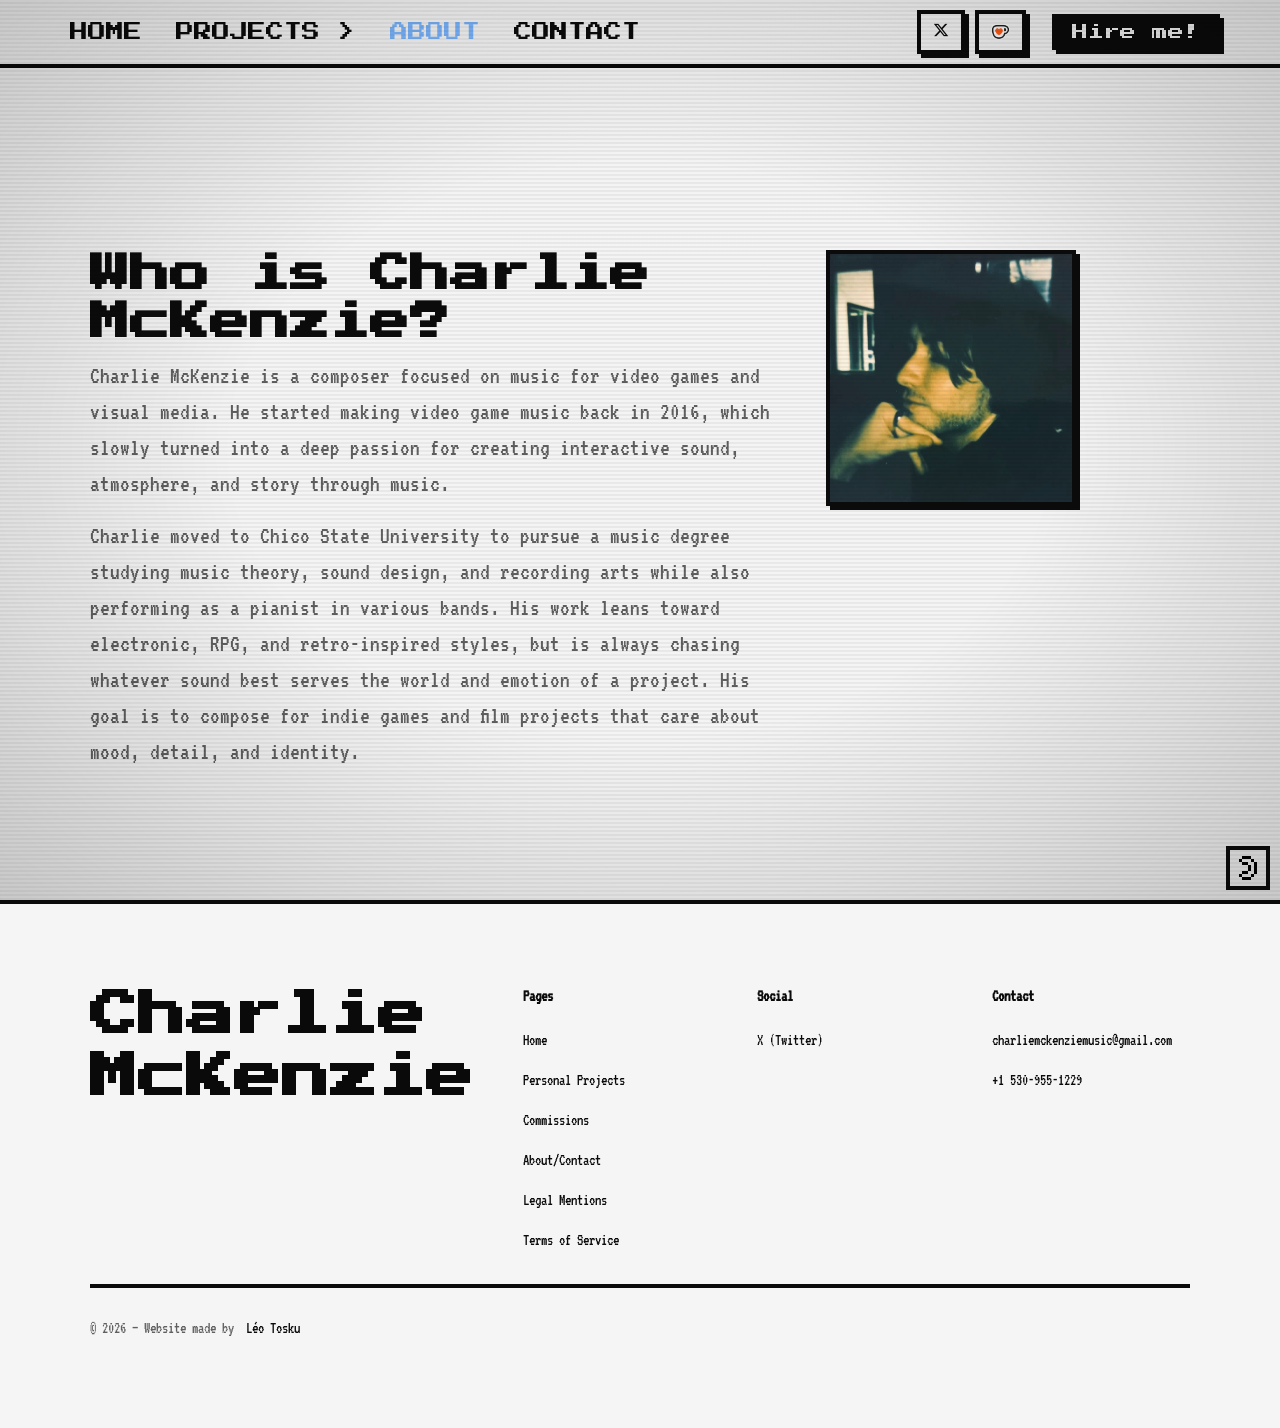
==== about.html @ 99b28ed9 "update" ====
<!doctype html>
<html lang="en">
<head>
  <meta charset="utf-8" />
  <meta name="viewport" content="width=device-width, initial-scale=1" />
  <title>About</title>
  <link rel="icon" type="image/png" href="favicon.png" />
  <link rel="preconnect" href="https://fonts.googleapis.com" />
  <link rel="preconnect" href="https://fonts.gstatic.com" crossorigin />
  <link href="https://fonts.googleapis.com/css2?family=Press+Start+2P&family=VT323&display=swap" rel="stylesheet" />
  <link rel="stylesheet" href="assets/css/styles.css" />
  <link rel="stylesheet" href="assets/css/mobile.css" />
  <link rel="preconnect" href="https://cdnjs.cloudflare.com" />
  <link rel="stylesheet" href="https://cdnjs.cloudflare.com/ajax/libs/font-awesome/6.5.1/css/all.min.css" />
</head>
<body>
  <header id="site-header"></header>
  <noscript>
    <a class="skip-link" href="#main">Skip to content</a>
    <div class="noscript-nav">
      <nav role="navigation" aria-label="Primary navigation">
        <a href="index.html">Home</a>
        <a href="projects.html?source=personal">Personal Projects</a>
        <a href="projects.html?source=commissions">Commissions</a>
        <a href="about.html">About</a>
        <a href="contact.html">Contact</a>
        <a href="legal.html">Legal</a>
      </nav>
    </div>
  </noscript>

  <main id="main">
    <section class="section section--full">
      <div class="container">
        <div class="about-layout">
          <div class="about-layout__text">
            <div class="about-layout__title">
              <h1>Who is Charlie McKenzie?</h1>
            </div>
            <div class="about-layout__description">
              <p>
                Charlie McKenzie is a composer focused on music for video games and visual media. He started making video game music back in 2016, which slowly turned into a deep passion for creating interactive sound, atmosphere, and story through music.
              </p>
              <p>
                Charlie moved to Chico State University to pursue a music degree studying music theory, sound design, and recording arts while also performing as a pianist in various bands. His work leans toward electronic, RPG, and retro-inspired styles, but is always chasing whatever sound best serves the world and emotion of a project. His goal is to compose for indie games and film projects that care about mood, detail, and identity.
              </p>
            </div>
          </div>
          <div class="about-layout__aside">
            <img class="about-layout__img" src="assets/images/pfp.png" alt="Charlie McKenzie" />
          </div>
        </div>
      </div>
    </section>
  </main>

  <footer id="site-footer"></footer>
  <script src="assets/js/nav.js" defer></script>
  <script src="assets/js/theme.js" defer></script>
  <script src="assets/js/projects.js" defer></script>
  <script src="assets/js/crt.js" defer></script>
  <script src="assets/js/main.js" defer></script>
  <script src='https://storage.ko-fi.com/cdn/scripts/overlay-widget.js'></script> <script> kofiWidgetOverlay.draw('solargress', { 'type': 'floating-chat', 'floating-chat.donateButton.text': 'Support me', 'floating-chat.donateButton.background-color': '#323842', 'floating-chat.donateButton.text-color': '#fff' }); </script>
</body>
</html>
---- assets/css/styles.css ----
:root {
  --bg: #f5f5f5;
  --text: #0a0a0a;
  --muted: #606060;
  --line: var(--text);
  --surface: var(--bg);
  --focus: var(--text);
  --accent-gradient: linear-gradient(90deg, #7ab6ff 0%, #b894ff 45%, #ff8ccf 100%);
  --container: 1100px;
  --gap: 16px;
  --nav-h: 64px;
  --font-pixel: 'Press Start 2P', monospace;
  --font-body: 'VT323', monospace;
  --border-thick: 4px solid var(--text);
  --shadow-flat: 4px 4px 0 var(--text);
  --active-bg: #00000020;
  --cta-bg: var(--text);
  --cta-text: var(--white);
  --cta-accent: var(--accent-gradient);
  --cta-btn-text: transparent;
  --cta-btn-bg: var(--white);
  --cta-btn-border-image: var(--accent-gradient);
  --white: #ffffff;
  --black: #000000;
}

:root[data-theme="dark"] {
  --bg: #0d0f10;
  --text: #f6f9fb;
  --muted: #7e8486;
  --line: #98a1a6;
  --surface: #0b0c0d;
  --focus: #9bd9ff;
  --accent-gradient: linear-gradient(90deg, #2a5fd6 0%, #9c79f6 45%, #ff6ba8 100%);
  --cta-bg: var(--white);
  --cta-text: var(--black);
  --cta-btn-bg: var(--black);
  --text-rgb: 246, 249, 251;
  --cta-btn-text: var(--white);
  --active-bg: rgba(var(--text-rgb), 0.125);
}

.hidden {
  display: none;
}

/* Utility classes */
.mt-32 { margin-top: 32px; }
.d-flex { display: flex; }
.flex-wrap { flex-wrap: wrap; }
.gap-32 { gap: 32px; }
.gap-18 { gap: 18px; }
.justify-start { justify-content: flex-start; }
.text-muted { color: var(--muted); }

* {
  box-sizing: border-box;
}

html, body {
  height: 100%;
}
html {
  scroll-behavior: smooth;
}

body {
  margin: 0;
  font-family: var(--font-body);
  font-size: 18px;
  line-height: 1.5;
  color: var(--text);
  background: var(--bg);
  position: relative;
  padding-top: 0; 
  overflow-wrap: break-word;
}

.nav__links a:hover {
  text-decoration: none;
}

input, textarea, select, [contenteditable] {
  cursor: text;
}

a {
  color: inherit;
  text-decoration: none;
  font-size: 16px;
}

a:hover {
  text-decoration: underline;
}

/* Skip link for keyboard users */
.skip-link {
  position: absolute;
  left: -9999px;
  top: -9999px;
  background: var(--bg);
  color: var(--text);
  padding: 8px 12px;
  border: 1px solid var(--line);
  z-index: 20000;
}

.skip-link:focus {
  left: 12px;
  top: 12px;
  outline: none;
}


img {
  max-width: 100%;
  display: block;
}

h1 {
  margin-bottom: 32px;
}

button {
  font: inherit;
  color: inherit;
  background: transparent;
  border: 1px solid var(--line);
  padding: 8px 10px;
}

button:hover {
  background: var(--surface);
}

button:focus-visible, a:focus-visible {
  outline: 2px solid var(--focus);
  outline-offset: 2px;
}

.container {
  width: min(var(--container), calc(100% - 32px));
  margin: 0 auto;
}

.muted {
  color: var(--muted);
}

h1, h2, h3 {
  margin: 0 0 8px 0;
  font-family: var(--font-pixel);
  font-weight: 400;
  letter-spacing: 0;
  line-height: 1.4;
}

h1 {
  font-family: var(--font-pixel);
  font-size: 40px;
  font-weight: 700;
  margin: 0 0 18px 0;
  line-height: 1.2;
  color: var(--text);
}

h2 {
  font-family: var(--font-pixel);
  font-size: 32px;
  font-weight: 600;
  margin: 0 0 14px 0;
  line-height: 1.25;
  color: var(--text);
}

h3 {
  font-family: var(--font-pixel);
  font-size: 24px;
  font-weight: 500;
  margin: 0 0 10px 0;
  line-height: 1.3;
  color: var(--text);
}

p {
  margin: 0 0 18px 0;
  font-size: 24px;
  color: var(--text);
}


.theme-toggle[aria-pressed="true"] {
  background: var(--bg);
}


.theme-toggle #theme-toggle-label {
  font-weight: 600;
  letter-spacing: 0.02em;
  display: inline;
  color: var(--text);
  opacity: 1;
  position: static;
}

/* Section styles */
.section {
  min-height: 100vh;
  border-bottom: var(--border-thick);
  display: flex;
  flex-direction: column;
  align-items: center;
  justify-content: center;
}

.section[aria-labelledby="commissions"],
.section[aria-labelledby="personal"] {
  height: auto;
  min-height: calc(100vh - var(--nav-h));
  display: flex;
  flex-direction: column;
  align-items: center;
  justify-content: center;
}

.section:not(.hero) {
  padding-top: calc(56px + var(--nav-h));
} 

.section:last-of-type {
  border-bottom: none;
}

.section--full {
  min-height: calc(100vh - var(--nav-h));
  padding-top: var(--nav-h);
  display: flex;
  align-items: center;
  justify-content: center;
}

main {
  display: flex;
  flex-direction: column;
  justify-content: center;
  min-height: 100vh;
}

.section > .container {
  display: flex;
  flex-direction: column;
  min-height: 100%;
  justify-content: center;
}

.section__more {
  margin-top: auto;
  display: flex;
  justify-content: center;
  padding: 24px 0 32px;
}

.notable__trailer .section__more {
  padding: 8px 0 0;
  margin-top: 12px;
}

.section__head {
  margin-bottom: 18px;
  text-align: center;
  display: flex;
  align-items: center;
  justify-content: center;
}

.section__head--row {
  display: flex;
  align-items: center;
  justify-content: center;
  gap: var(--gap);
}

.notable {
  display: flex;
  flex-direction: column;
  align-items: center;
  justify-content: center;
  gap: 24px;
  padding: 24px 0;
}

.notable__copy {
  text-align: center;
  max-width: 700px;
  border: var(--border-thick);
  box-shadow: var(--shadow-flat);
  padding: 24px;
  background: transparent;
}

.notable__trailer {
  width: 100%;
  max-width: 900px;
  display: flex;
  flex-direction: column;
  align-items: center;
  justify-content: center;
  gap: 12px;
}

.trailer {
  border: var(--border-thick);
  box-shadow: var(--shadow-flat);
  background: var(--surface);
  overflow: hidden;
  width: 100%;
  max-width: 760px;
  margin: 0 auto;
}

.trailer__frame {
  display: block;
  width: 100%;
  aspect-ratio: 16 / 9;
  border: 0;
  margin: 0 auto;
}

.strengths {
  display: grid;
  grid-template-columns: repeat(3, 1fr);
  gap: var(--gap);
}

.strength {
  border: 4px solid #777;
  padding: 24px;
  background: transparent;
  aspect-ratio: 1 / 1;
  display: flex;
  flex-direction: column;
  align-items: center;
  justify-content: center;
  text-align: center;
}

.strength__icon {
  font-size: 64px;
  margin-bottom: 24px;
  width: 64px;
  height: 64px;
  display: inline-block;
  object-fit: contain;
}

.strength__label {
  margin: 0 0 12px 0;
  font-size: 16px;
  font-weight: 600;
}

.about-layout__text {
  max-width: 680px;
}

.about-layout__text h1 {
  font-size: clamp(24px, 6vw, 40px);
  margin-bottom: 12px;
}

.about-layout__text p {
  margin-bottom: 16px;
  color: var(--muted);
}

.about-layout__aside {
  display: flex;
  align-items: center;
  justify-content: center;
}

.about-layout__img {
  width: 100%;
  border: var(--border-thick);
  box-shadow: var(--shadow-flat);
  display: block;
}

.project__inner {
  display: grid;
  grid-template-columns: 1fr 1fr;
  gap: 32px;
  align-items: start;
}

.project__left {
  display: flex;
  align-items: center;
  justify-content: center;
}

.project__cover {
  width: 100%;
  height: auto;
  border: var(--border-thick);
  box-shadow: var(--shadow-flat);
  display: block;
  max-width: 100%;
}

.project__right {
  display: flex;
  flex-direction: column;
  gap: 16px;
}

.project__top {
  display: flex;
  align-items: center;
  gap: 16px;
}

.project__desc {
  color: var(--muted);
  line-height: 1.6;
}

.tracks {
  width: 100%;
  border-collapse: collapse;
}

.tracks th, .tracks td {
  text-align: left;
  padding: 8px 12px;
  border-top: 1px solid rgba(0,0,0,0.06);
}

.section__head h1 {
  font-size: clamp(24px, 5vw, 32px);
  margin-bottom: 6px;
}

.section__head h2 {
  font-size: clamp(16px, 3.5vw, 24px);
  margin-bottom: 6px;
}

#projects-grid .card {
  aspect-ratio: 1 / 1;
}

#projects-grid .card__overlay {
  align-items: flex-end;
  justify-content: flex-start;
  padding: 10px;
}

#projects-grid .card__meta {
  opacity: 0;
  transform: translateY(8px);
  transition: opacity 200ms ease, transform 240ms ease;
  text-align: left;
  width: 100%;
}

#projects-grid .card:hover .card__meta {
  opacity: 1;
  transform: translateY(0);
  color: #ffffff;
}

.card__title {
  font-size: 16px;
  background: transparent;
  display: block;
  text-align: left;
  align-self: flex-end;
  color: #ffffff;
  font-weight: 400;
}

.card__title .letter {
  color: inherit;
  font-weight: inherit;
}

/* About page layout */
.about-layout {
  display: flex;
  flex-direction: column;
  gap: 24px;
}

.about-layout__img {
  width: 200px;
  height: 200px;
  object-fit: cover;
  border-radius: 0;
  margin: 0 auto;
}

.about-layout__description p {
  margin: 0 0 16px 0;
}

.about-layout__description p:last-child {
  margin-bottom: 0;
}

.hero {
  height: 100vh;
  display: flex;
  align-items: center;
  position: relative;
  overflow: hidden;
  transition: transform 0.6s cubic-bezier(0.4, 0, 0.2, 1), opacity 0.6s cubic-bezier(0.4, 0, 0.2, 1);
  will-change: transform, opacity;
  border-bottom: var(--border-thick);
  background: var(--bg);
}

.hero__bgimg {
  position: absolute;
  left: 50%;
  top: 50%;
  transform: translate(-50%, -50%);
  width: 40vw;
  max-width: 540px;
  min-width: 180px;
  opacity: 1;
  z-index: 1;
  pointer-events: none;
  user-select: none;
}

.hero__squares {
  position: absolute;
  left: 0;
  top: 0;
  width: 100%;
  height: 100%;
  pointer-events: none;
  z-index: 1;
}

.hero__square { position: absolute; will-change: transform; }

.hero__square img {
  width: 100%;
  height: 100%;
  pointer-events: none;
  animation: hero-float 6s cubic-bezier(0.22,1,0.36,1) infinite alternate;
}

@keyframes hero-float {
  0% { transform: translateY(0); }
  100% { transform: translateY(-28px); }
}

.hero__image {
  position: absolute;
  right: 200px;
  top: 50%;
  transform: translateY(-50%);
  height: 70%;
  max-height: 700px;
  width: auto;
  pointer-events: none;
  display: block;
  z-index: 0;
  margin-right: 32px;
}

.hero > .container { position: relative; z-index: 2; text-align: center; }

.hero__name {
  font-size: clamp(32px, 6vw, 72px);
  margin-bottom: 8px;
  letter-spacing: -2px;
}

.hero__title {
  font-size: clamp(24px, 3vw, 32px);
  color: var(--muted);
  margin: 0;
}

.hero__title .section-letter {
  display: inline-block;
  color: inherit;
  animation: nav-float 2.4s ease-in-out infinite, nav-color-cycle 2s linear infinite;
  animation-delay: calc(var(--i, 0) * 80ms), calc(var(--i, 0) * 120ms);
  animation-fill-mode: both;
  will-change: transform, color;
}

.hero__title .section-letter:nth-child(3n+1) { color: #7ab6ff; }
.hero__title .section-letter:nth-child(3n+2) { color: #b894ff; }
.hero__title .section-letter:nth-child(3n) { color: #ff8ccf; }

.project-detail-split {
  display: grid;
  grid-template-columns: minmax(220px, 320px) 1fr;
  gap: 10px;
  align-items: flex-start;
}

.project-detail-left {
  display: flex;
  flex-direction: column;
  align-items: flex-start;
  height: 100%;
  padding: 15px;
}

.project-detail-image {
  width: 100%;
  max-width: 320px;
  border-radius: 0;
  box-shadow: 0 2px 12px rgba(0,0,0,0.08);
  background: var(--pixel-bg);
}

.project-detail-right {
  width: 100%;
  display: flex;
  flex-direction: column;
  gap: 0;
  border-left: var(--border-thick);
  padding: 15px;
  height: 100%;
}

.project-hero__inner, .project-hero__inner.no-banner {
  position: relative;
  z-index: 2;
  display: flex;
  flex-direction: column;
  align-items: center;
  justify-content: center;
  text-align: center;
  background: none;
  padding: 48px 0 0 0;
}

.project-hero__title-col {
  display: flex;
  align-items: center;
  flex-direction: column;
}

.project-hero__title {
  font-family: var(--font-pixel);
  font-size: 32px;
  margin: 0;
  line-height: 1.05;
  overflow-wrap: break-word;
  hyphens: none;
}

.accentuation-title .section-letter {
  display: inline-block;
  animation: nav-float 2.4s ease-in-out infinite, nav-color-cycle 2s linear infinite;
  animation-delay: calc(var(--i, 0) * 40ms), calc(var(--i, 0) * 60ms);
  animation-fill-mode: both;
  will-change: transform, color;
}

.accentuation-title .section-letter:nth-child(3n+1) {
  color: #7ab6ff;
}

.accentuation-title .section-letter:nth-child(3n+2) {
  color: #b894ff;
}

.accentuation-title .section-letter:nth-child(3n) {
  color: #ff8ccf;
}

.accentuation-title .section-word {
  white-space: nowrap;
}

.project-hero__right-col {
  color: var(--text);
}

.project-hero__desc {
  color: var(--text);
  font-family: var(--font-body);
  max-width: 100%;
  overflow-wrap: break-word;
}

.project-hero__video {
  margin-top: 18px;
}

.project-hero__video .project__video .video__wrap {
  border-radius: 6px;
  overflow: hidden;
}

.project-media {
  display: grid;
  grid-template-columns: 1fr 1fr;
  gap: 24px;
  align-items: start;
  margin-top: 24px;
}

.project-desc {
  text-align: center;
  margin-top: 24px;
}

.project-content {
  display: block;
  padding: 48px 0;
}

.content-full {
  display: flex;
  flex-direction: column;
  gap: 24px;
}

.tracklist-card {
  width: 100%;
}

.tracklist-card--full {
  width: 100%;
}

.project__player {
  position: static;
  top: auto;
  padding-top: 12px;
  background: transparent;
}

.project__player--full {
  width: 100%;
}

.player__controls {
  display: flex;
  justify-content: center;
  align-items: center;
  gap: 12px;
  margin-bottom: 8px;
}
.player__track {
  text-align: center;
  margin: 6px 0 8px 0;
  font-weight: 400;
}
.player__timeline {
  height: 20px;
  background: var(--active-bg);
  border: var(--border-thick);
  position: relative;
  overflow: hidden;
  border-radius: 0;
}
.player__elapsed {
  height: 100%;
  background-image: var(--accent-gradient);
  width: 0%;
  transition: width 100ms linear;
}

/* Player times below timeline */
.player__track {
  text-align: left;
  margin: 6px 0 8px 0;
  font-weight: 400;
  padding-left: 12px;
}

/* Player times below timeline */
.player__times {
  display: flex;
  align-items: center;
  justify-content: flex-start;
  gap: 6px;
  margin-top: 8px;
  padding-left: 12px;
}
.player__time {
  font-size: 14px;
  color: var(--muted);
  font-family: var(--font-body);
}
.player__time-sep { color: var(--muted); }

.grid {
  display: grid;
  grid-template-columns: repeat(2, minmax(120px, 1fr));
  gap: 12px;
  align-items: start;
}

/* Ensure cards fill their grid cells and remain square */
#personal-grid, #commissions-grid, #projects-grid {
  gap: 6px;
}

#personal-grid .card, #commissions-grid .card, #projects-grid .card {
  border: none;
  box-shadow: none;
}

.card {
  display: block;
  position: relative;
  width: 100%;
  max-width: 100%;
  aspect-ratio: 1 / 1;
  border: 2px solid rgba(255,255,255,0.85);
  background: var(--surface);
  overflow: hidden;
}
.card .card__img {
  display: block;
  width: 100%;
  height: 100%;
  object-fit: cover;
}

/* Keyboard accessibility for cards */
.card:focus {
  outline: 2px solid var(--focus);
  outline-offset: 2px;
}
.card:focus .card__meta,
.card:focus-within .card__meta {
  opacity: 1;
  transform: translateY(0);
}
.card:focus .card__title .letter {
  opacity: 1;
  transform: translateY(0);
}

.card.placeholder {
  background: var(--active-bg);
  cursor: default;
}

.card__img {
  width: 100%;
  height: 100%;
  object-fit: cover;
}

.card__overlay {
  position: absolute;
  inset: 0;
  background: transparent;
  display: flex;
  align-items: flex-end;
  justify-content: flex-start;
  padding: 10px;
  transition: background 300ms ease;
}

.card__meta {
  width: 100%;
  opacity: 0;
  transition: opacity 200ms ease;
}

.card__title {
  margin: 0;
  font-size: 16px;
  font-weight: 600;
  line-height: 1.2;
  overflow: hidden;
  color: #ffffff;
}

.card__title .letter {
  display: inline-block;
  opacity: 0;
  transform: translateY(20px);
  transition: opacity 280ms ease, transform 380ms cubic-bezier(0.68,-0.55,0.265,1.55);
  transition-delay: calc(var(--i, 0) * 15ms);
  white-space: nowrap;
}

.card__title .word {
  white-space: nowrap;
}

.card__creator {
  margin: 4px 0 0 0;
  font-size: 16px;
  color: #ffffff;
  opacity: 0.9;
  display: none;
}

.card:hover .card__img {
  filter: brightness(0.5);
  transition: filter 200ms ease;
}

.card:hover .card__meta {
  opacity: 1;
  color: #ffffff;
}

.card:hover .card__title .letter {
  opacity: 1;
  transform: translateY(0);
}

.project__video .video__wrap {
  position: relative;
  padding-top: 56.25%;
  background: #000;
  overflow: hidden;
  border: var(--border-thick);
  box-shadow: var(--shadow-flat);
}

.project__video iframe {
  position: absolute;
  inset: 0;
  width: 100%;
  height: 100%;
  border: none;
}

.tracklist-card {
  border: var(--border-thick);
  padding: 12px;
  box-shadow: var(--shadow-flat);
  background: var(--surface);
}

.tracklist-card__title {
  font-family: var(--font-pixel);
  font-size: 16px;
  margin: 0 0 8px 0;
}

.tracklist {
  list-style: none;
  padding: 0;
  margin: 0;
  display: flex;
  flex-direction: column;
  gap: 0;
}

.track {
  display: flex;
  gap: 10px;
  align-items: center;
  padding: 8px;
  box-shadow: none;
  position: relative;
}

/* Ensure the track title fills available space and the duration sticks to the right */
.track-title {
  flex: 1 1 auto;
  min-width: 0; /* allow truncation */
}

.track-duration {
  margin-left: auto;
  white-space: nowrap;
  font-size: 14px;
  color: var(--muted);
}

.track.active {
  background: var(--active-bg);
  transition: background 160ms ease;
}

.iconbtn {
  display: inline-flex;
  align-items: center;
  justify-content: center;
  border: var(--border-thick);
  box-shadow: var(--shadow-flat);
  background: var(--surface);
  min-width: 44px;
  min-height: 44px;
  padding: 8px 12px;
}

#theme-toggle {
  width: 44px;
  height: 44px;
}

.iconbtn > img,
.iconbtn > svg,
.iconbtn > i {
  display: inline-block;
  height: 1.2em;
  width: auto;
  max-width: none;
  object-fit: contain;
  line-height: 1;
}
.iconbtn > img {
  display: inline-block;
}

.iconbtn:hover {
  background: var(--surface);
  text-decoration: none;
  transform: translate(2px, 2px);
  box-shadow: 2px 2px 0 var(--text);
} 

.theme-toggle {
  position: fixed;
  right: 10px;
  bottom: 10px;
  z-index: 12050;
  padding: 6px;
  font-size: 10px;
  font-family: var(--font-pixel);
  display: inline-flex;
  align-items: center;
  justify-content: center;
  gap: 2px;
  cursor: pointer;
  border: var(--border-thick);
  box-shadow: none;
  background: var(--bg);
  color: var(--text);
  transition: background 120ms ease, transform 160ms cubic-bezier(0.2, 0.9, 0.2, 1);
  transform-origin: center;
}

.theme-toggle:hover,
.theme-toggle:focus {
  transform: translateY(-5px) scale(1.15);
}

.theme-toggle i {
  font-size: 32px;
  line-height: 1;
  display: inline-block;
}

.theme-toggle img,
.theme-toggle svg {
  height: 24px;
  display: block;
  object-fit: contain;
  max-width: 100%;
}

.theme-toggle:focus-visible {
  outline: 2px solid var(--focus);
  outline-offset: 2px;
}

:root[data-theme="dark"] .theme-toggle {
  background: var(--surface);
}

.btn {
  display: inline-flex;
  align-items: center;
  justify-content: center;
  height: 52px;
  padding: 0 28px;
  font-family: var(--font-pixel);
  font-size: 16px;
  border: var(--border-thick);
  box-shadow: var(--shadow-flat);
  background: transparent;
}

.btn:hover {
  background: var(--surface);
  text-decoration: none;
  transform: translate(2px, 2px);
  box-shadow: 2px 2px 0 var(--text);
} 

.btn--primary {
  background: var(--text);
  border-color: var(--text);
  color: var(--bg);
  font-weight: 400;
}

.btn--primary:hover {
  background-color: var(--text);
  transform: translate(2px, 2px);
  box-shadow: 2px 2px 0 var(--text);
} 

.cta-banner {
  background: var(--cta-bg);
  padding: 72px 0;
  text-align: center;
}

.cta-banner .container {
  text-align: center;
  margin-top: 2rem;
}

.cta-banner h2 {
  color: var(--cta-text);
  margin-bottom: 16px;
  font-size: 16px;
  font-weight: 400;
}

.cta-banner .btn--cta {
  background: var(--cta-bg);
  color: transparent;
  background-clip: text;
  -webkit-background-clip: text;
  -webkit-text-fill-color: transparent;
  background-image: var(--cta-accent);
  border: 2px solid;
  border-image: var(--cta-btn-border-image) 1;
  box-shadow: none;
  transition: transform 0.2s;
  margin-top: 1rem;
}

.cta-banner .btn--cta:hover {
  transform: scale(1.08);
}

html[data-theme="dark"] .cta-banner {
  background: var(--cta-bg);
}

html[data-theme="dark"] .cta-banner h2 {
  color: var(--cta-text);
} 

.contact-info-row {
  display: flex;
  gap: 32px;
  flex-wrap: wrap;
  margin: 32px 0 0 0;
}

.contact-info-row > div {
  min-width: 44px;
  min-height: 44px;
  transition: background 0.15s, box-shadow 0.15s, transform 0.15s;
  color: var(--text);
  line-height: 1.5;
  font-size: 24px;
}

.contact-info-row strong {
  color: var(--muted);
  font-size: 16px;
}

.contact-info-row a {
  color: var(--text);
  text-decoration: none;
  word-break: break-all;
  font-size: inherit;
}

.contact-info-row a:hover {
  text-decoration: underline;
}

.contact-email {
  background-image: var(--accent-gradient);
  background-clip: text;
  -webkit-background-clip: text;
  -webkit-text-fill-color: transparent;
  position: relative;
  padding-bottom: 0;
}

a[href^="tel:"] {
  color: var(--text);
  text-decoration: none;
  background-image: none;
  -webkit-text-fill-color: var(--text);
  padding-bottom: 0;
}

a[href^="tel:"]:hover {
  text-decoration: underline;
}

.contact-main {
  max-width: 700px;
  margin: 0 auto;
}

.contact-social {
  display: flex;
  justify-content: flex-start;
  gap: 18px;
  margin-top: 32px;
}

.contact-social-btn {
  display: inline-flex;
  align-items: center;
  gap: 6px;
  font-size: 16px;
  padding: 4px 8px;
  min-width: 32px;
  min-height: 32px;
  white-space: nowrap;
  background: var(--bg);
  border: var(--border-thick);
  box-shadow: var(--shadow-flat);
  outline: none;
}

.contact-social-btn:focus,
.contact-social-btn:active {
  outline: none;
  box-shadow: 0 0 0 2px var(--accent);
}

.contact-social-btn i {
  font-size: 18px;
  display: inline-block;
}

.contact-social-label {
  font-family: var(--font-body);
  font-size: 16px;
  color: var(--text);
  letter-spacing: 0.01em;
  margin-left: 8px;
  display: inline-block;
}

.strength__desc {
  margin: 0;
  font-size: 18px;
  color: var(--muted);
  line-height: 1.6;
}

.crt-overlay {
  position: fixed;
  inset: 0;
  z-index: 11000;
  pointer-events: none;
  font-family: inherit;
}

.crt-overlay > * {
  position: absolute;
  inset: 0;
  width: 100%;
  height: 100%;
}

.crt-scanlines {
  background-image: repeating-linear-gradient(rgba(0,0,0,0) 0 2px, rgba(0,0,0,0.08) 2px 4px);
  background-size: 100% 8px;
  opacity: 0.6;
  animation: scan 1.6s linear infinite;
  mix-blend-mode: multiply;
  will-change: background-position;
  background-repeat: repeat;
}

@keyframes scan {
  0% { background-position: 0 0; }
  100% { background-position: 0 8px; }
}

.crt-flicker {
  background: radial-gradient(ellipse at 10% 10%, rgba(255,255,255,0.02), transparent 10%), radial-gradient(ellipse at 90% 90%, rgba(255,255,255,0.02), transparent 10%);
  opacity: 0.06;
  animation: flicker 3s infinite;
}

@keyframes flicker {
  0% { opacity: 0.04; }
  5% { opacity: 0.09; }
  10% { opacity: 0.03; }
  20% { opacity: 0.06; }
  100% { opacity: 0.04; }
}

.crt-chroma {
  mix-blend-mode: screen;
  opacity: 0.12;
}

.crt-chroma::before,
.crt-chroma::after {
  content: "";
  position: absolute;
  inset: 0;
  pointer-events: none;
  mix-blend-mode: screen;
}

.crt-chroma::after {
  transform: translateX(1px) translateY(0);
  background: rgba(0,150,255,0.03);
  animation: chroma 4s ease-in-out infinite reverse;
}

.crt-chroma::before {
  transform: translateX(-1px) translateY(0);
  background: rgba(255,0,0,0.03);
  animation: chroma 4s ease-in-out infinite;
}

@keyframes chroma {
  0% { transform: translateX(-1px) translateY(0); }
  50% { transform: translateX(-2px) translateY(0.5px); }
  100% { transform: translateX(-1px) translateY(0); }
}

.crt-vignette {
  background: radial-gradient(ellipse at center, rgba(0,0,0,0) 45%, rgba(0,0,0,0.5) 100%);
  opacity: 0.35;
  position: absolute;
  inset: 0;
  z-index: 0;
  pointer-events: none;
}

.crt-noise {
  background-image: linear-gradient(0deg, rgba(255,255,255,0.01) 0%, rgba(0,0,0,0.01) 100%);
  opacity: 0.03;
  animation: noise 0.2s steps(2) infinite;
  mix-blend-mode: overlay;
}

@keyframes noise {
  0% { transform: translateY(0); }
  100% { transform: translateY(100%); }
}

.crt-wipe {
  position: absolute;
  left: 0;
  width: 100%;
  height: 18%;
  top: -25%;
  pointer-events: none;
  mix-blend-mode: screen;
  opacity: 0.9;
  background: linear-gradient(to bottom, rgba(255,255,255,0.0) 0%, rgba(255,255,255,0.18) 30%, rgba(255,255,255,0.36) 50%, rgba(255,255,255,0.12) 70%, rgba(255,255,255,0.0) 100%);
  transform: translateY(-150%);
}

.crt-wipe.active {
  animation: crt-wipe 1.4s linear forwards;
}

@keyframes crt-wipe {
  0% { transform: translateY(-150%); opacity: 0; }
  10% { opacity: 0.85; }
  100% { transform: translateY(100vh); opacity: 0; }
}

.crt-overlay--reduced {
  opacity: 0.6;
}

.crt-disabled {
  display: none !important;
}

.footer {
  border-top: var(--border-thick);
  padding: 80px 0;
  min-height: 260px;
  background: var(--bg);
  font-size: 24px;
}

.footer__inner {
  display: grid;
  grid-template-columns: 2fr 1fr 1fr 1fr;
  gap: 36px;
}

.footer__brand {
  font-family: var(--font-pixel);
  font-weight: 800;
  margin-bottom: 0.5rem;
  font-size: clamp(28px, 5vw, 48px);
  line-height: 1.3;
  text-transform: none;
}

.footer__title {
  font-weight: 700;
  margin-bottom: 12px;
  font-size: 16px;
}

.footer a {
  display: block;
  padding: 8px 0;
  font-size: 16px;
}

.footer a:hover {
  text-decoration: underline;
}

.footer a[href^="mailto:"]:hover,
.footer a[href^="mailto:"]:focus {
  text-decoration: underline;
  text-decoration-color: currentColor;
}

.footer__bottom {
  margin-top: 24px;
  padding-top: 20px;
  display: flex;
  align-items: center;
  justify-content: flex-start;
  border-top: var(--border-thick);
  gap: 12px;
}

.footer__author {
  font-family: inherit;
  font-size: 16px;
  font-weight: 400;
  color: var(--text);
  text-decoration: none;
  margin: 0;
  padding: 0;
  display: inline-block;
  vertical-align: middle;
}

.footer__made {
  font-size: 16px;
  margin: 0;
  padding: 0;
  display: inline-block;
  vertical-align: middle;
}

.footer__author:hover {
  text-decoration: underline;
}  

/* Header */
#site-header {
  position: fixed;
  top: 0;
  left: 0;
  right: 0;
  z-index: 10000;
  background: var(--bg);
  border-bottom: var(--border-thick);
  box-shadow: none;
}

.nav {
  width: 100%;
  height: var(--nav-h);
  background: var(--bg);
  color: var(--text);
}

.nav__inner {
  height: var(--nav-h);
  display: flex;
  align-items: center;
  justify-content: space-between;
  gap: var(--gap);
  max-width: 1200px;
  margin: 0 auto;
  padding: 0 20px;
}

/* Animations */
.nav-letter {
  display: inline-block;
  transform: translateY(0);
  color: inherit;
  -webkit-text-fill-color: inherit;
}

.is-active .nav-letter {
  animation: nav-float 2.4s ease-in-out infinite, nav-color-cycle 2s linear infinite;
  animation-delay: calc(var(--i, 0) * 80ms), calc(var(--i, 0) * 120ms);
  animation-fill-mode: both;
  will-change: transform, color;
}

.is-active .nav-letter:nth-child(3n+1) {
  color: #7ab6ff;
}

.is-active .nav-letter:nth-child(3n+2) {
  color: #b894ff;
}

.is-active .nav-letter:nth-child(3n) {
  color: #ff8ccf;
}

@keyframes nav-color-cycle {
  0% { color: #7ab6ff; }
  33% { color: #b894ff; }
  66% { color: #ff8ccf; }
  100% { color: #7ab6ff; }
}

@keyframes nav-float {
  0%, 100% { transform: translateY(0); }
  50% { transform: translateY(-3px); }
}

/* Section Headers */
.section__head h2 {
  font-family: var(--font-pixel);
  text-align: center;
}

.section__head h2 .section-letter {
  display: inline-block;
  color: inherit;
}

.section.is-active .section__head h2 .section-letter {
  animation: nav-float 2.4s ease-in-out infinite, nav-color-cycle 2s linear infinite;
  animation-delay: calc(var(--i, 0) * 80ms), calc(var(--i, 0) * 120ms);
  animation-fill-mode: both;
  will-change: transform, color;
}

.section.is-active .section__head h2 .section-letter:nth-child(3n+1) { color: #7ab6ff; }
.section.is-active .section__head h2 .section-letter:nth-child(3n+2) { color: #b894ff; }
.section.is-active .section__head h2 .section-letter:nth-child(3n) { color: #ff8ccf; }

/* Nav Links */
.nav__links {
  display: flex;
  align-items: center;
  gap: 14px;
}

.nav__links a,
.nav__dropbtn {
  border: 0;
  display: inline-flex;
  align-items: center;
  height: var(--nav-h);
  max-height: fit-content;
  padding: 0 10px;
  font-family: var(--font-pixel);
  font-size: 18px;
  text-decoration: none;
  text-transform: uppercase;
}

.nav__links a .word {
  display: inline-block;
  white-space: nowrap;
}
.nav__main-menu a .word,
.nav__projects-menu a .word,
.nav__submenu a .word,
.nav__mobile-menu a .word,
.nav__links a .nav-word,
.nav__main-menu a .nav-word,
.nav__projects-menu a .nav-word,
.nav__submenu a .nav-word,
.nav__mobile-menu a .nav-word {
  display: inline-block;
  white-space: nowrap;
}

.nav__projects-label {
  text-transform: capitalize;
}

.nav__links a:hover {
  text-decoration: none;
}

.nav__dropbtn {
  gap: 8px;
  background: transparent;
  outline: none;
}

.nav__dropbtn:hover {
  background: transparent;
}

.nav__dropbtn:focus-visible {
  outline: 2px solid var(--text);
  outline-offset: 2px;
}

.nav__dropbtn[aria-expanded="true"] i {
  transform: rotate(180deg);
  transition: transform 180ms ease;
}

/* Dropdown */
.nav__dropdown {
  position: relative;
}

.nav__dropdown::after {
  content: "";
  position: absolute;
  top: 100%;
  left: 0;
  width: 100%;
  pointer-events: none;
}

.nav__submenu {
  display: none;
  position: absolute;
  top: calc(100% + 20px);
  left: 0;
  background: var(--bg);
  border: 1px solid var(--text);
  padding: 4px 0;
  width: max-content;
  z-index: 10001;
  outline: var(--border-thick);
  box-shadow: var(--shadow-flat);
}

.nav__submenu a {
  display: block;
  padding: 4px 12px;
  color: var(--text);
  text-decoration: none;
  text-transform: capitalize;
  white-space: nowrap;
}

/* Contact Button */
.btn--primary[href="contact.html"] {
  height: 36px;
  padding: 0 16px;
  font-size: 16px;
  min-width: 80px;
  margin-left: 16px;
}

/* Social Row */
.nav__social-row {
  display: flex;
  gap: 10px;
  justify-content: center;
}

/* Nav Right */
.nav__right {
  display: flex;
  align-items: center;
  gap: 10px;
}

/* Mobile Extras */
.nav__mobile-extras {
  display: none;
}

/* Legal page: minimal, harmonious styles */
.legal-page {
  max-width: 780px;
  margin: 32px auto;
  padding: 28px;
  border: var(--border-thick);
  background: var(--surface);
  box-shadow: var(--shadow-flat);
}
.legal-page h1 {
  font-size: 36px;
  margin-bottom: 8px;
  color: var(--text);
}
.legal-card {
  margin-top: 18px;
  color: var(--text);
  line-height: 1.6;
}
.legal-card h2 {
  font-family: var(--font-pixel);
  font-size: 18px;
  margin-top: 18px;
  margin-bottom: 6px;
  font-weight: 600;
}
.legal-card p { margin: 0 0 12px 0; }

/* Button-specific rules removed: rely on .iconbtn base styles for all buttons */
---- assets/css/mobile.css ----
/* Hero Section */
@media (max-width: 900px) {
  .hero { 
    height: 100vh; 
    min-height: 100vh; 
    padding: 32px 0; 
  }
  .hero__image { display: none; }
  .hero__bgimg { width: 48vw; top: 45%; }
  .hero__squares { gap: 8px; top: 28%; }
  .hero__square { width: 14px; height: 14px; }
}

@media (max-width: 700px) {
  .hero__squares { gap: 6px; top: 20%; }
  .hero__square { width: 12px; height: 12px; }
}

@media (max-width: 420px) {
  .hero { height: 100vh; padding: 24px 0; }
  .hero__bgimg { display: none; }
  .hero__name { font-size: clamp(24px, 8vw, 48px); }
  .hero__title { font-size: clamp(16px, 4vw, 24px); }
  .hero__squares { gap: 4px; top: 6%; }
  .hero__square { width: 10px; height: 10px; }
}

/* Notable Section */
@media (min-width: 900px) {
  .notable { 
    flex-direction: row; 
    align-items: center; 
  }
  .notable__copy { 
    max-width: 380px; 
    flex: 0 0 380px; 
  }
  .notable__trailer { 
    flex: 1; 
    max-width: 900px; 
  }
}

@media (max-width: 520px) {
  .notable__copy { padding: 16px; }
}

/* About Section */
@media (min-width: 768px) {
  .about-layout { 
    flex-direction: row; 
    align-items: flex-start; 
  }
  .about-layout__text { flex: 1; }
  .about-layout__aside { 
    flex: 0 0 250px; 
    margin-left: 32px; 
  }
  .about-layout__img { 
    width: 100%; 
    height: auto; 
    border-radius: 0; 
  }
}

@media (max-width: 900px) {
  .about-layout { 
    display: flex; 
    flex-direction: column; 
    gap: 24px; 
    min-height: auto; 
  }
  .about-layout__text { max-width: 720px; }
  .about-layout__aside { margin-top: 24px; }
}

@media (max-width: 767px) {
  .about-layout__text { display: contents; }
  .about-layout__title { order: 1; }
  .about-layout__aside { order: 2; }
  .about-layout__description { order: 3; }
}

/* Strength Section */
@media (max-width: 900px) {
  .strength__icon { 
    font-size: 44px; 
    width: 44px; 
    height: 44px; 
  }
  .strengths { grid-template-columns: 1fr; }
}

/* Grid System */
@media (min-width: 1100px) {
  .grid { grid-template-columns: repeat(4, minmax(220px, 1fr)); }
}

@media (min-width: 720px) and (max-width: 1099px) {
  .grid { 
    grid-template-columns: repeat(3, minmax(140px, 1fr)); 
    gap: 14px; 
  }
}

@media (max-width: 900px) {
  .grid { 
    grid-template-columns: repeat(2, 1fr); 
    gap: 8px; 
  }
}

@media (max-width: 520px) {
  .grid { 
    grid-template-columns: repeat(2, 1fr); 
    gap: 8px; 
  }
}

/* Projects */
@media (max-width: 900px) {
  .project__inner { grid-template-columns: 1fr; }
  .project__left { 
    border-right: 0; 
    border-bottom: 1px solid var(--line); 
    padding-bottom: 16px; 
  }
  .project-detail-split { 
    grid-template-columns: 1fr; 
    gap: 16px; 
  }
  .project-detail-image { max-width: 100%; }
  .project-hero__inner, 
  .project-hero__inner.no-banner { padding: 24px 0 0 0; }
  .project-hero__title { font-size: 24px; }
  .project-hero__video { margin-top: 12px; }
  .project-media { 
    grid-template-columns: 1fr; 
    gap: 12px; 
  }
}

@media (max-width: 520px) {
  .project-detail-right { 
    border-left: 0; 
    padding-top: 12px; 
  }
  .project-detail-left { 
    padding-bottom: 12px; 
    border-bottom: none; 
  }
}

/* General Sections */
@media (max-width: 900px) {
  .section { 
    padding: 32px 0; 
    min-height: auto; 
  }
  .section__head { padding: 0 12px; }
  .trailer { 
    max-width: 100%; 
    margin: 0; 
  }
  .tracks { 
    display: block; 
    width: 100%; 
    overflow-x: auto; 
  }
}

/* Navigation Desktop */
@media (min-width: 901px) {
  .nav__desktop-menu { display: block; }
  .nav__mobile-menu { display: none; }
  .nav__dropdown:hover .nav__submenu { display: block; }
  .nav__toggle { display: none; }
}

/* Navigation Mobile */
@media (max-width: 900px) {
  .nav__desktop-menu { display: none; }
  .nav__mobile-menu { 
    display: block; 
    width: 100%; 
    height: 100%; 
    position: relative; 
    overflow: hidden; 
  }
  .nav__main-menu, 
  .nav__projects-menu { 
    position: absolute; 
    top: 0; 
    left: 0; 
    width: 100%; 
    height: 100%; 
    display: flex; 
    flex-direction: column; 
    justify-content: center; 
    align-items: flex-start; 
    gap: 24px; 
    transition: transform 0.3s ease-in-out; 
  }
  .nav__main-menu { transform: translateX(0); }
  .nav.show-projects-menu .nav__main-menu { transform: translateX(-100%); }
  .nav__projects-menu { transform: translateX(100%); }
  .nav.show-projects-menu .nav__projects-menu { transform: translateX(0); }
  .nav__main-menu a, 
  .nav__projects-menu a { 
    font-size: 24px; 
    padding: 8px 0; 
    font-family: var(--font-pixel); 
    text-transform: uppercase; 
    border: none; 
    background: transparent; 
  }
  .nav__projects-toggle { cursor: pointer; }
  .nav__toggle { 
    display: inline-flex; 
    align-items: center; 
    justify-content: center; 
    width: 44px; 
    height: 44px; 
    background: transparent; 
    cursor: pointer; 
    padding: 6px; 
    margin-right: 8px; 
    position: relative; 
    z-index: 10002; 
    border: none; 
    box-shadow: none; 
  }
  .nav__right { 
    display: flex !important; 
    align-items: center; 
    gap: 8px; 
  }
  .nav__right .btn--primary { 
    display: inline-flex !important; 
    align-items: center; 
    justify-content: center; 
    height: 36px; 
    padding: 0 12px; 
    font-size: 14px; 
  }
  .nav__right .nav__social-row { display: none !important; }
  .nav__toggle-box { display: none; }
  .nav__toggle::after { 
    content: "="; 
    font-family: var(--font-pixel); 
    font-size: 24px; 
    color: var(--text) !important; 
    line-height: 1; 
    display: inline-block; 
    transition: transform 0.2s ease, opacity 0.15s ease; 
  }
  .nav.show-projects-menu .nav__toggle::after { 
    content: "<"; 
    transform: none; 
  }
  .nav__toggle[aria-expanded="true"]:not(.nav.show-projects-menu .nav__toggle)::after { 
    content: "x"; 
  }
  .nav__toggle-line { display: none; }
  body.nav-open { 
    overflow: hidden; 
    height: 100%; 
  }
  .nav__panel { 
    display: none; 
    position: fixed; 
    top: var(--nav-h); 
    left: 0; 
    right: 0; 
    bottom: 0; 
    background: var(--bg); 
    z-index: 10001; 
    padding: 24px; 
  }
  .nav.is-open .nav__panel { display: block; }
  .nav__social-row { 
    display: flex; 
    gap: 16px; 
    margin-top: 24px; 
  }
  .nav__social-row a { 
    border: var(--border-thick); 
    box-shadow: var(--shadow-flat); 
  }
}

@media (max-width: 520px) {
  .nav__links { display: none; }
}

/* Contact Section */
@media (max-width: 1000px) {
  .contact-card { padding: 48px 32px; }
  .contact-layout { 
    grid-template-columns: 1fr minmax(200px, 320px); 
    gap: 24px; 
  }
}

@media (max-width: 700px) {
  input[type="text"], 
  input[type="email"], 
  textarea, 
  select { 
    width: 100%; 
    box-sizing: border-box; 
  }
  .contact-info-row { gap: 16px; }
  .contact-info-row > div { 
    min-width: 120px; 
    font-size: 16px; 
  }
  .contact-card { 
    padding: 24px; 
    width: calc(100% - 32px); 
    margin-left: 0; 
  }
  .contact-right { padding-top: 16px; }
  .contact-grid { display: block; }
  .contact-panel { margin-top: 24px; }
}

/* Footer */
@media (max-width: 900px) {
  .footer__inner { grid-template-columns: 1fr 1fr; }
}

@media (max-width: 520px) {
  .footer__inner { 
    grid-template-columns: repeat(2, 1fr); 
    gap: 18px; 
  }
  .footer__col:first-child { grid-column: span 2; }
  .footer { 
    padding: 80px 0; 
    font-size: 16px; 
  }
  .footer__col { 
    display: flex; 
    flex-direction: column; 
    align-items: flex-start; 
    text-align: left; 
  }
  .footer__brand { 
    font-size: clamp(16px, 6vw, 32px); 
    margin-bottom: 6px; 
  }
  .footer__title { margin-bottom: 8px; }
  .footer a { 
    display: inline-block; 
    margin: 8px 6px; 
    padding: 0; 
  }
  .footer a:hover { text-decoration: underline; }
  .footer a[href^="mailto:"]:hover, 
  .footer a[href^="mailto:"]:focus { 
    text-decoration: underline; 
    text-decoration-color: currentColor; 
  }
  .footer__bottom { 
    margin-top: 16px; 
    padding-top: 12px; 
    flex-direction: row; 
    align-items: center; 
    justify-content: center; 
    gap: 8px; 
    flex-wrap: nowrap; 
    white-space: nowrap; 
  }
  .footer__bottom .footer__made, 
  .footer__bottom .footer__author { white-space: nowrap; }
  .footer a, 
  .footer__phone, 
  .footer__author, 
  .footer__made { 
    font-size: 16px !important; 
    line-height: 1; 
    vertical-align: middle; 
  }
  .footer__brand { font-size: 32px !important; }
}

/* Icon Buttons */
@media (max-width: 700px) {
  .iconbtn { 
    min-width: 36px; 
    min-height: 36px; 
    padding: 6px; 
  }
  .iconbtn > img, 
  .iconbtn > svg, 
  .iconbtn > i { 
    height: 20px; 
    width: auto; 
  }
  .nav__right .iconbtn, 
  .theme-toggle { 
    height: 36px; 
    min-width: 36px; 
  }
}

@media (max-width: 420px) {
  .iconbtn { 
    min-width: 32px; 
    min-height: 32px; 
    padding: 4px; 
  }
  .iconbtn > img, 
  .iconbtn > svg, 
  .iconbtn > i { height: 18px; }
}

/* Theme Toggle */
@media (max-width: 768px) {
  .theme-toggle { 
    display: inline-flex !important; 
    z-index: 12050 !important; 
    right: 10px; 
    bottom: 10px; 
    padding: 8px; 
    min-width: 44px; 
    min-height: 44px; 
  }
  .theme-toggle #theme-toggle-label { 
    font-size: 0; 
    line-height: 0; 
    padding: 0; 
    white-space: nowrap; 
  }
  .theme-toggle i, 
  .theme-toggle img, 
  .theme-toggle svg { 
    height: 28px; 
    font-size: 28px; 
    display: inline-block; 
  }
}

/* CRT Effects */
@media (prefers-reduced-motion: reduce) {
  .crt-wipe { display: none !important; }
}

@media (max-width: 600px) {
  .crt-scanlines { 
    background-size: 100% 12px; 
    opacity: 0.45; 
  }
  .crt-chroma { opacity: 0.06; }
  .crt-vignette { opacity: 0.25; }
}
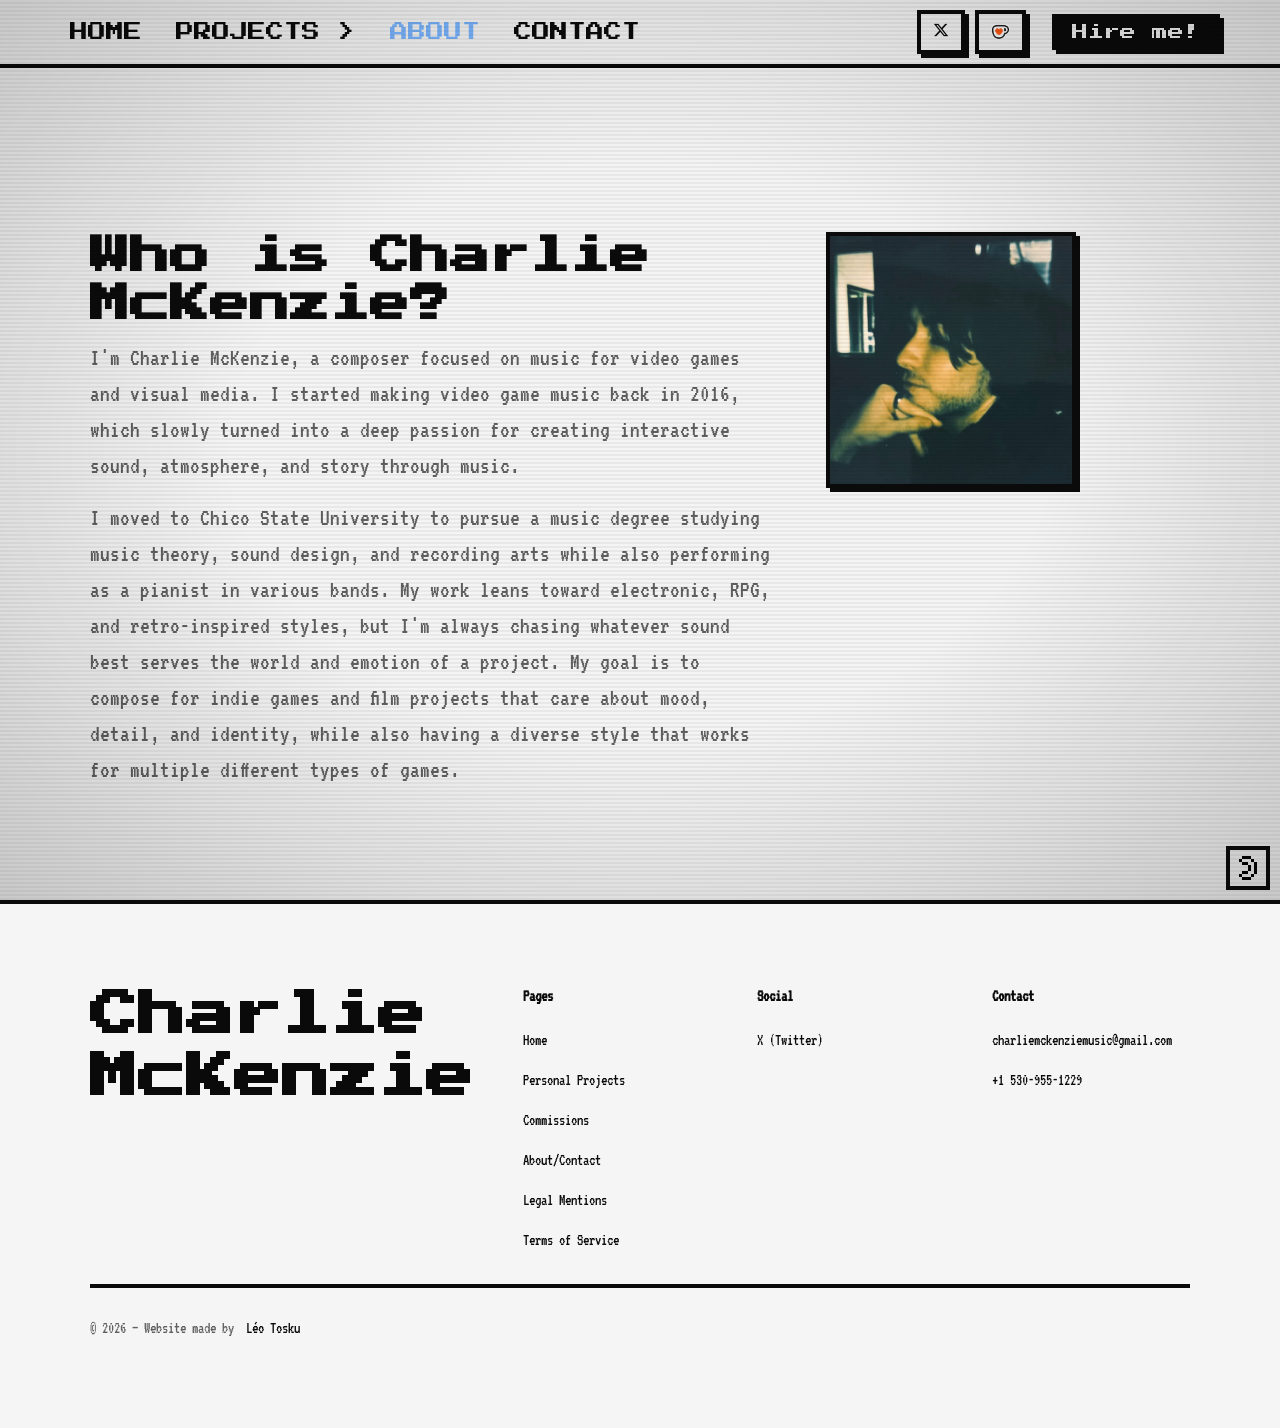
==== commit 3c5715f4: "Update about.html" ====
--- a/about.html
+++ b/about.html
@@ -39,10 +39,10 @@
             </div>
             <div class="about-layout__description">
               <p>
-                Charlie McKenzie is a composer focused on music for video games and visual media. He started making video game music back in 2016, which slowly turned into a deep passion for creating interactive sound, atmosphere, and story through music.
+                I'm Charlie McKenzie, a composer focused on music for video games and visual media. I started making video game music back in 2016, which slowly turned into a deep passion for creating interactive sound, atmosphere, and story through music.
               </p>
               <p>
-                Charlie moved to Chico State University to pursue a music degree studying music theory, sound design, and recording arts while also performing as a pianist in various bands. His work leans toward electronic, RPG, and retro-inspired styles, but is always chasing whatever sound best serves the world and emotion of a project. His goal is to compose for indie games and film projects that care about mood, detail, and identity.
+                I moved to Chico State University to pursue a music degree studying music theory, sound design, and recording arts while also performing as a pianist in various bands. My work leans toward electronic, RPG, and retro-inspired styles, but I'm always chasing whatever sound best serves the world and emotion of a project. My goal is to compose for indie games and film projects that care about mood, detail, and identity, while also having a diverse style that works for multiple different types of games.
               </p>
             </div>
           </div>
--- a/assets/css/styles.css
+++ b/assets/css/styles.css
@@ -600,6 +600,20 @@
 .hero__title .section-letter:nth-child(3n+2) { color: #b894ff; }
 .hero__title .section-letter:nth-child(3n) { color: #ff8ccf; }
 
+/* Generic accentuation effect: apply to any element by adding the class
+   `accentuation-effect` to it (letters will be wrapped by JS). */
+.accentuation-effect .section-letter {
+  display: inline-block;
+  color: inherit;
+  animation: nav-float 2.4s ease-in-out infinite, nav-color-cycle 2s linear infinite;
+  animation-delay: calc(var(--i, 0) * 80ms), calc(var(--i, 0) * 120ms);
+  animation-fill-mode: both;
+  will-change: transform, color;
+}
+.accentuation-effect .section-letter:nth-child(3n+1) { color: #7ab6ff; }
+.accentuation-effect .section-letter:nth-child(3n+2) { color: #b894ff; }
+.accentuation-effect .section-letter:nth-child(3n) { color: #ff8ccf; }
+
 .project-detail-split {
   display: grid;
   grid-template-columns: minmax(220px, 320px) 1fr;
@@ -660,7 +674,7 @@
   hyphens: none;
 }
 
-.accentuation-title .section-letter {
+.accentuation-effect .section-letter {
   display: inline-block;
   animation: nav-float 2.4s ease-in-out infinite, nav-color-cycle 2s linear infinite;
   animation-delay: calc(var(--i, 0) * 40ms), calc(var(--i, 0) * 60ms);
@@ -668,19 +682,19 @@
   will-change: transform, color;
 }
 
-.accentuation-title .section-letter:nth-child(3n+1) {
+.accentuation-effect .section-letter:nth-child(3n+1) {
   color: #7ab6ff;
 }
 
-.accentuation-title .section-letter:nth-child(3n+2) {
+.accentuation-effect .section-letter:nth-child(3n+2) {
   color: #b894ff;
 }
 
-.accentuation-title .section-letter:nth-child(3n) {
+.accentuation-effect .section-letter:nth-child(3n) {
   color: #ff8ccf;
 }
 
-.accentuation-title .section-word {
+.accentuation-effect .section-word {
   white-space: nowrap;
 }
 
@@ -1544,16 +1558,16 @@
   color: inherit;
 }
 
-.section.is-active .section__head h2 .section-letter {
+.section.is-active .accentuation-effect .section-letter {
   animation: nav-float 2.4s ease-in-out infinite, nav-color-cycle 2s linear infinite;
   animation-delay: calc(var(--i, 0) * 80ms), calc(var(--i, 0) * 120ms);
   animation-fill-mode: both;
   will-change: transform, color;
 }
 
-.section.is-active .section__head h2 .section-letter:nth-child(3n+1) { color: #7ab6ff; }
-.section.is-active .section__head h2 .section-letter:nth-child(3n+2) { color: #b894ff; }
-.section.is-active .section__head h2 .section-letter:nth-child(3n) { color: #ff8ccf; }
+.section.is-active .accentuation-effect .section-letter:nth-child(3n+1) { color: #7ab6ff; }
+.section.is-active .accentuation-effect .section-letter:nth-child(3n+2) { color: #b894ff; }
+.section.is-active .accentuation-effect .section-letter:nth-child(3n) { color: #ff8ccf; }
 
 /* Nav Links */
 .nav__links {
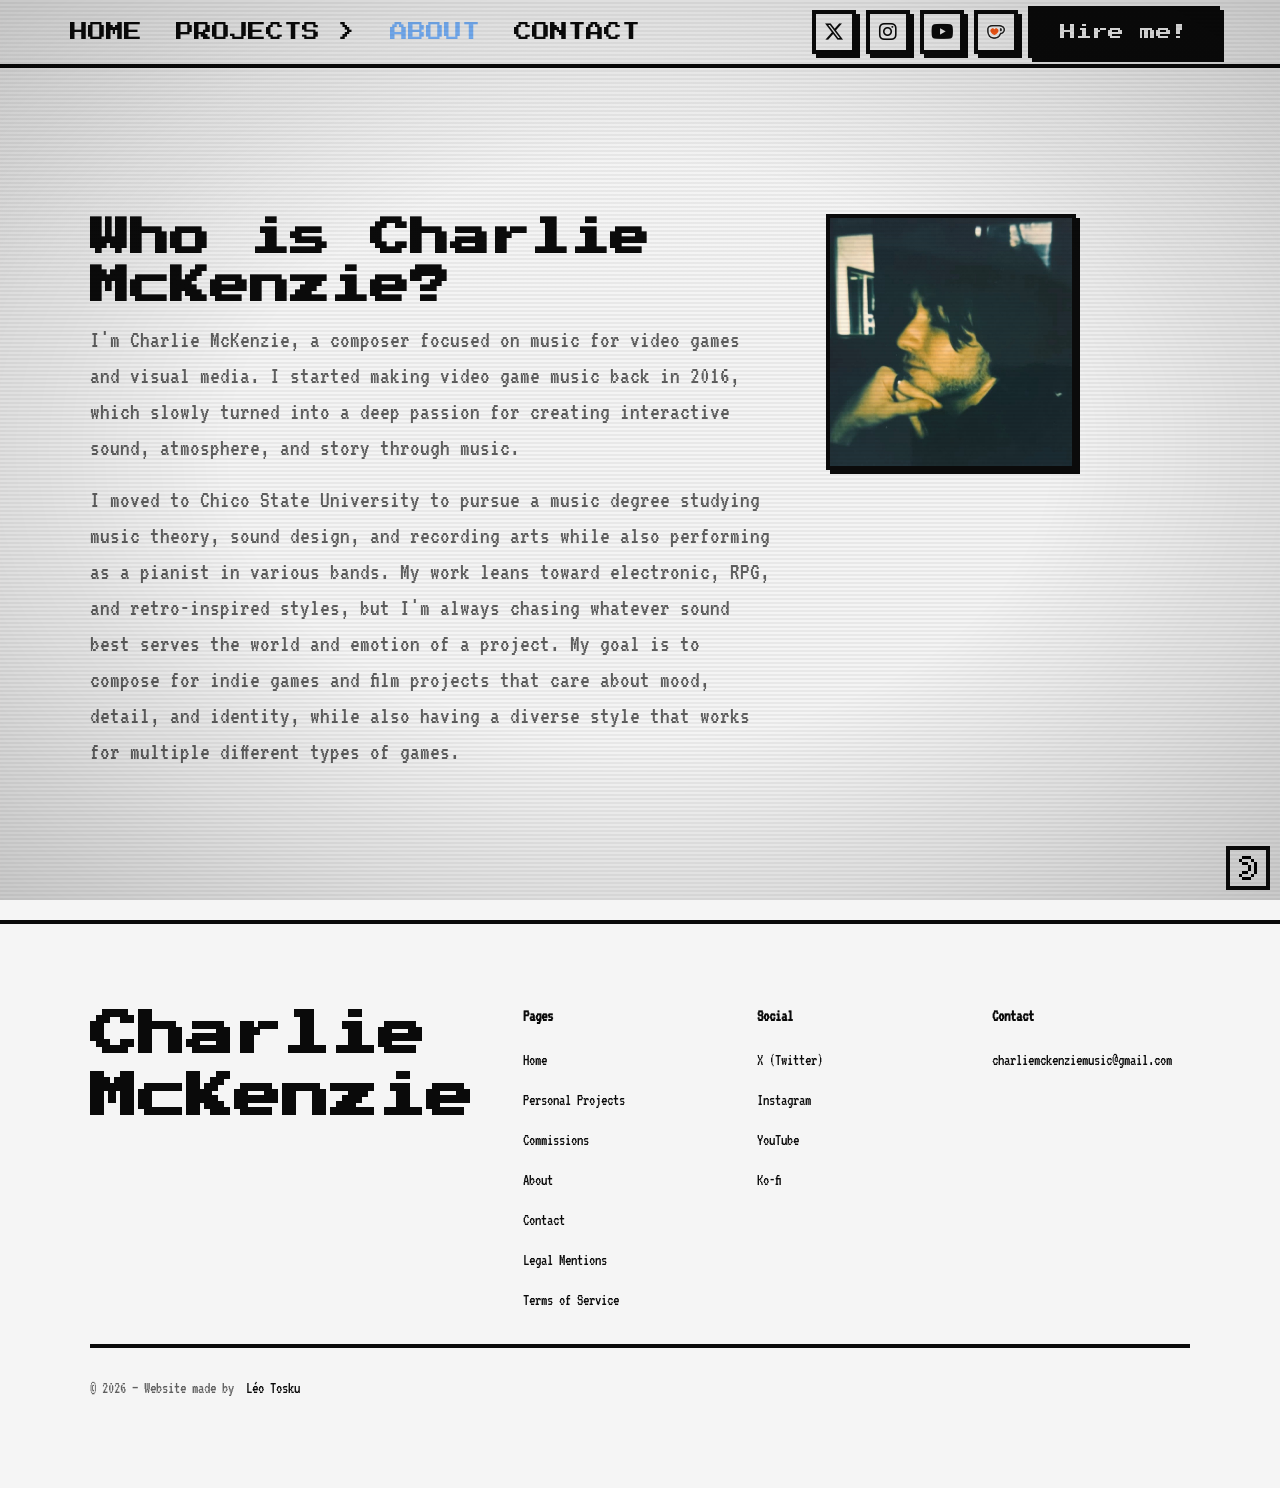
==== commit 7f834f5d: "update" ====
--- a/about.html
+++ b/about.html
@@ -3,7 +3,9 @@
 <head>
   <meta charset="utf-8" />
   <meta name="viewport" content="width=device-width, initial-scale=1" />
-  <title>About</title>
+  <title>About — Charlie McKenzie</title>
+  <meta name="description" content="Learn about Charlie McKenzie, a composer and sound designer focused on interactive music for video games and visual media." />
+  <link rel="canonical" href="https://www.charliemckenziemusic.com/about.html" />
   <link rel="icon" type="image/png" href="favicon.png" />
   <link rel="preconnect" href="https://fonts.googleapis.com" />
   <link rel="preconnect" href="https://fonts.gstatic.com" crossorigin />
@@ -60,6 +62,7 @@
   <script src="assets/js/projects.js" defer></script>
   <script src="assets/js/crt.js" defer></script>
   <script src="assets/js/main.js" defer></script>
-  <script src='https://storage.ko-fi.com/cdn/scripts/overlay-widget.js'></script> <script> kofiWidgetOverlay.draw('solargress', { 'type': 'floating-chat', 'floating-chat.donateButton.text': 'Support me', 'floating-chat.donateButton.background-color': '#323842', 'floating-chat.donateButton.text-color': '#fff' }); </script>
+  <script src='https://storage.ko-fi.com/cdn/scripts/overlay-widget.js' defer></script>
+  <script defer> kofiWidgetOverlay.draw('solargress', { 'type': 'floating-chat', 'floating-chat.donateButton.text': 'Support me', 'floating-chat.donateButton.background-color': '#323842', 'floating-chat.donateButton.text-color': '#fff' }); </script>
 </body>
 </html>
--- a/assets/css/styles.css
+++ b/assets/css/styles.css
@@ -45,21 +45,43 @@
 }
 
 /* Utility classes */
-.mt-32 { margin-top: 32px; }
-.d-flex { display: flex; }
-.flex-wrap { flex-wrap: wrap; }
-.gap-32 { gap: 32px; }
-.gap-18 { gap: 18px; }
-.justify-start { justify-content: flex-start; }
-.text-muted { color: var(--muted); }
+.mt-32 {
+  margin-top: 32px;
+}
+
+.d-flex {
+  display: flex;
+}
+
+.flex-wrap {
+  flex-wrap: wrap;
+}
+
+.gap-32 {
+  gap: 32px;
+}
+
+.gap-18 {
+  gap: 18px;
+}
+
+.justify-start {
+  justify-content: flex-start;
+}
+
+.text-muted {
+  color: var(--muted);
+}
 
 * {
   box-sizing: border-box;
 }
 
-html, body {
+html,
+body {
   height: 100%;
 }
+
 html {
   scroll-behavior: smooth;
 }
@@ -72,7 +94,7 @@
   color: var(--text);
   background: var(--bg);
   position: relative;
-  padding-top: 0; 
+  padding-top: 0;
   overflow-wrap: break-word;
 }
 
@@ -80,7 +102,10 @@
   text-decoration: none;
 }
 
-input, textarea, select, [contenteditable] {
+input,
+textarea,
+select,
+[contenteditable] {
   cursor: text;
 }
 
@@ -134,7 +159,8 @@
   background: var(--surface);
 }
 
-button:focus-visible, a:focus-visible {
+button:focus-visible,
+a:focus-visible {
   outline: 2px solid var(--focus);
   outline-offset: 2px;
 }
@@ -148,39 +174,31 @@
   color: var(--muted);
 }
 
-h1, h2, h3 {
-  margin: 0 0 8px 0;
+h1,
+h2,
+h3 {
   font-family: var(--font-pixel);
+  color: var(--text);
+  line-height: 1.2;
+  margin: 0 0 18px 0;
   font-weight: 400;
-  letter-spacing: 0;
-  line-height: 1.4;
 }
 
 h1 {
-  font-family: var(--font-pixel);
   font-size: 40px;
   font-weight: 700;
-  margin: 0 0 18px 0;
-  line-height: 1.2;
-  color: var(--text);
 }
 
 h2 {
-  font-family: var(--font-pixel);
   font-size: 32px;
   font-weight: 600;
-  margin: 0 0 14px 0;
-  line-height: 1.25;
-  color: var(--text);
+  margin-bottom: 14px;
 }
 
 h3 {
-  font-family: var(--font-pixel);
   font-size: 24px;
   font-weight: 500;
-  margin: 0 0 10px 0;
-  line-height: 1.3;
-  color: var(--text);
+  margin-bottom: 10px;
 }
 
 p {
@@ -225,8 +243,9 @@
 }
 
 .section:not(.hero) {
-  padding-top: calc(56px + var(--nav-h));
-} 
+  padding-top: calc(150px + var(--nav-h));
+  padding-bottom: 150px;
+}
 
 .section:last-of-type {
   border-bottom: none;
@@ -247,7 +266,7 @@
   min-height: 100vh;
 }
 
-.section > .container {
+.section>.container {
   display: flex;
   flex-direction: column;
   min-height: 100%;
@@ -334,7 +353,7 @@
 }
 
 .strength {
-  border: 4px solid #777;
+  border: var(--border-thick);
   padding: 24px;
   background: transparent;
   aspect-ratio: 1 / 1;
@@ -431,10 +450,11 @@
   border-collapse: collapse;
 }
 
-.tracks th, .tracks td {
+.tracks th,
+.tracks td {
   text-align: left;
   padding: 8px 12px;
-  border-top: 1px solid rgba(0,0,0,0.06);
+  border-top: 1px solid rgba(0, 0, 0, 0.06);
 }
 
 .section__head h1 {
@@ -545,18 +565,26 @@
   z-index: 1;
 }
 
-.hero__square { position: absolute; will-change: transform; }
+.hero__square {
+  position: absolute;
+  will-change: transform;
+}
 
 .hero__square img {
   width: 100%;
   height: 100%;
   pointer-events: none;
-  animation: hero-float 6s cubic-bezier(0.22,1,0.36,1) infinite alternate;
+  animation: hero-float 6s cubic-bezier(0.22, 1, 0.36, 1) infinite alternate;
 }
 
 @keyframes hero-float {
-  0% { transform: translateY(0); }
-  100% { transform: translateY(-28px); }
+  0% {
+    transform: translateY(0);
+  }
+
+  100% {
+    transform: translateY(-28px);
+  }
 }
 
 .hero__image {
@@ -573,7 +601,11 @@
   margin-right: 32px;
 }
 
-.hero > .container { position: relative; z-index: 2; text-align: center; }
+.hero>.container {
+  position: relative;
+  z-index: 2;
+  text-align: center;
+}
 
 .hero__name {
   font-size: clamp(32px, 6vw, 72px);
@@ -587,21 +619,9 @@
   margin: 0;
 }
 
-.hero__title .section-letter {
-  display: inline-block;
-  color: inherit;
-  animation: nav-float 2.4s ease-in-out infinite, nav-color-cycle 2s linear infinite;
-  animation-delay: calc(var(--i, 0) * 80ms), calc(var(--i, 0) * 120ms);
-  animation-fill-mode: both;
-  will-change: transform, color;
-}
-
-.hero__title .section-letter:nth-child(3n+1) { color: #7ab6ff; }
-.hero__title .section-letter:nth-child(3n+2) { color: #b894ff; }
-.hero__title .section-letter:nth-child(3n) { color: #ff8ccf; }
-
 /* Generic accentuation effect: apply to any element by adding the class
    `accentuation-effect` to it (letters will be wrapped by JS). */
+.hero__title .section-letter,
 .accentuation-effect .section-letter {
   display: inline-block;
   color: inherit;
@@ -610,9 +630,25 @@
   animation-fill-mode: both;
   will-change: transform, color;
 }
-.accentuation-effect .section-letter:nth-child(3n+1) { color: #7ab6ff; }
-.accentuation-effect .section-letter:nth-child(3n+2) { color: #b894ff; }
-.accentuation-effect .section-letter:nth-child(3n) { color: #ff8ccf; }
+
+.hero__title .section-letter:nth-child(3n+1),
+.accentuation-effect .section-letter:nth-child(3n+1) {
+  color: #7ab6ff;
+}
+
+.hero__title .section-letter:nth-child(3n+2),
+.accentuation-effect .section-letter:nth-child(3n+2) {
+  color: #b894ff;
+}
+
+.hero__title .section-letter:nth-child(3n),
+.accentuation-effect .section-letter:nth-child(3n) {
+  color: #ff8ccf;
+}
+
+.accentuation-effect .section-word {
+  white-space: nowrap;
+}
 
 .project-detail-split {
   display: grid;
@@ -633,7 +669,7 @@
   width: 100%;
   max-width: 320px;
   border-radius: 0;
-  box-shadow: 0 2px 12px rgba(0,0,0,0.08);
+  box-shadow: 0 2px 12px rgba(0, 0, 0, 0.08);
   background: var(--pixel-bg);
 }
 
@@ -647,7 +683,8 @@
   height: 100%;
 }
 
-.project-hero__inner, .project-hero__inner.no-banner {
+.project-hero__inner,
+.project-hero__inner.no-banner {
   position: relative;
   z-index: 2;
   display: flex;
@@ -674,29 +711,7 @@
   hyphens: none;
 }
 
-.accentuation-effect .section-letter {
-  display: inline-block;
-  animation: nav-float 2.4s ease-in-out infinite, nav-color-cycle 2s linear infinite;
-  animation-delay: calc(var(--i, 0) * 40ms), calc(var(--i, 0) * 60ms);
-  animation-fill-mode: both;
-  will-change: transform, color;
-}
-
-.accentuation-effect .section-letter:nth-child(3n+1) {
-  color: #7ab6ff;
-}
-
-.accentuation-effect .section-letter:nth-child(3n+2) {
-  color: #b894ff;
-}
-
-.accentuation-effect .section-letter:nth-child(3n) {
-  color: #ff8ccf;
-}
-
-.accentuation-effect .section-word {
-  white-space: nowrap;
-}
+
 
 .project-hero__right-col {
   color: var(--text);
@@ -768,11 +783,13 @@
   gap: 12px;
   margin-bottom: 8px;
 }
+
 .player__track {
   text-align: center;
   margin: 6px 0 8px 0;
   font-weight: 400;
 }
+
 .player__timeline {
   height: 20px;
   background: var(--active-bg);
@@ -781,6 +798,7 @@
   overflow: hidden;
   border-radius: 0;
 }
+
 .player__elapsed {
   height: 100%;
   background-image: var(--accent-gradient);
@@ -805,12 +823,16 @@
   margin-top: 8px;
   padding-left: 12px;
 }
+
 .player__time {
   font-size: 14px;
   color: var(--muted);
   font-family: var(--font-body);
 }
-.player__time-sep { color: var(--muted); }
+
+.player__time-sep {
+  color: var(--muted);
+}
 
 .grid {
   display: grid;
@@ -820,11 +842,15 @@
 }
 
 /* Ensure cards fill their grid cells and remain square */
-#personal-grid, #commissions-grid, #projects-grid {
+#personal-grid,
+#commissions-grid,
+#projects-grid {
   gap: 6px;
 }
 
-#personal-grid .card, #commissions-grid .card, #projects-grid .card {
+#personal-grid .card,
+#commissions-grid .card,
+#projects-grid .card {
   border: none;
   box-shadow: none;
 }
@@ -835,10 +861,11 @@
   width: 100%;
   max-width: 100%;
   aspect-ratio: 1 / 1;
-  border: 2px solid rgba(255,255,255,0.85);
+  border: 2px solid rgba(255, 255, 255, 0.85);
   background: var(--surface);
   overflow: hidden;
 }
+
 .card .card__img {
   display: block;
   width: 100%;
@@ -851,11 +878,13 @@
   outline: 2px solid var(--focus);
   outline-offset: 2px;
 }
+
 .card:focus .card__meta,
 .card:focus-within .card__meta {
   opacity: 1;
   transform: translateY(0);
 }
+
 .card:focus .card__title .letter {
   opacity: 1;
   transform: translateY(0);
@@ -902,7 +931,7 @@
   display: inline-block;
   opacity: 0;
   transform: translateY(20px);
-  transition: opacity 280ms ease, transform 380ms cubic-bezier(0.68,-0.55,0.265,1.55);
+  transition: opacity 280ms ease, transform 380ms cubic-bezier(0.68, -0.55, 0.265, 1.55);
   transition-delay: calc(var(--i, 0) * 15ms);
   white-space: nowrap;
 }
@@ -932,6 +961,31 @@
 .card:hover .card__title .letter {
   opacity: 1;
   transform: translateY(0);
+}
+
+.card--testimonial {
+  padding: 24px;
+  max-width: 800px;
+  margin: 0 auto;
+  aspect-ratio: auto;
+  height: auto;
+}
+
+.testimonials {
+  margin-top: 32px;
+}
+
+.testimonials p {
+  font-size: 20px;
+  font-style: italic;
+}
+
+.testimonials footer {
+  margin-top: 16px;
+  font-family: var(--font-pixel);
+  font-size: 14px;
+  text-align: right;
+  color: var(--muted);
 }
 
 .project__video .video__wrap {
@@ -985,7 +1039,8 @@
 /* Ensure the track title fills available space and the duration sticks to the right */
 .track-title {
   flex: 1 1 auto;
-  min-width: 0; /* allow truncation */
+  min-width: 0;
+  /* allow truncation */
 }
 
 .track-duration {
@@ -1007,9 +1062,24 @@
   border: var(--border-thick);
   box-shadow: var(--shadow-flat);
   background: var(--surface);
-  min-width: 44px;
+  width: 44px;
+  height: 44px;
+  padding: 0;
+  box-sizing: border-box;
+}
+
+.socialbtn {
+  display: inline-flex;
+  align-items: center;
+  justify-content: center;
+  border: var(--border-thick);
+  box-shadow: var(--shadow-flat);
+  background: var(--surface);
   min-height: 44px;
-  padding: 8px 12px;
+  padding: 6px 16px;
+  gap: 8px;
+  box-sizing: border-box;
+  white-space: nowrap;
 }
 
 #theme-toggle {
@@ -1017,26 +1087,35 @@
   height: 44px;
 }
 
-.iconbtn > img,
-.iconbtn > svg,
-.iconbtn > i {
-  display: inline-block;
-  height: 1.2em;
+.iconbtn>img,
+.iconbtn>svg,
+.iconbtn>i,
+.socialbtn>img,
+.socialbtn>svg,
+.socialbtn>i {
+  display: flex;
+  align-items: center;
+  justify-content: center;
+  height: 1.25rem;
   width: auto;
   max-width: none;
   object-fit: contain;
+  font-size: 1.25rem;
   line-height: 1;
 }
-.iconbtn > img {
+
+.iconbtn>img,
+.socialbtn>img {
   display: inline-block;
 }
 
-.iconbtn:hover {
+.iconbtn:hover,
+.socialbtn:hover {
   background: var(--surface);
   text-decoration: none;
   transform: translate(2px, 2px);
   box-shadow: 2px 2px 0 var(--text);
-} 
+}
 
 .theme-toggle {
   position: fixed;
@@ -1105,20 +1184,17 @@
   text-decoration: none;
   transform: translate(2px, 2px);
   box-shadow: 2px 2px 0 var(--text);
-} 
+}
 
 .btn--primary {
   background: var(--text);
   border-color: var(--text);
   color: var(--bg);
-  font-weight: 400;
 }
 
 .btn--primary:hover {
   background-color: var(--text);
-  transform: translate(2px, 2px);
-  box-shadow: 2px 2px 0 var(--text);
-} 
+}
 
 .cta-banner {
   background: var(--cta-bg);
@@ -1128,7 +1204,6 @@
 
 .cta-banner .container {
   text-align: center;
-  margin-top: 2rem;
 }
 
 .cta-banner h2 {
@@ -1162,7 +1237,124 @@
 
 html[data-theme="dark"] .cta-banner h2 {
   color: var(--cta-text);
-} 
+}
+
+.separator {
+  display: flex;
+  align-items: center;
+  text-align: center;
+  margin: 48px 0;
+  color: var(--muted);
+  font-family: var(--font-pixel);
+  font-size: 14px;
+}
+
+.separator hr {
+  flex: 1;
+  border: none;
+  border-top: 1px solid var(--line);
+}
+
+.separator span {
+  padding: 0 24px;
+}
+
+.contact-form-container {
+  border: var(--border-thick);
+  background: var(--surface);
+  padding: 32px;
+  box-shadow: var(--shadow-flat);
+  margin: 48px auto;
+}
+
+.contact-form-container h2 {
+  font-size: 24px;
+  margin-bottom: 24px;
+  text-align: left;
+}
+
+.contact-form {
+  display: flex;
+  flex-direction: column;
+  gap: 16px;
+}
+
+.form-row {
+  display: grid;
+  grid-template-columns: 1fr 1fr;
+  gap: 16px;
+}
+
+
+.form-group {
+  display: flex;
+  flex-direction: column;
+  gap: 8px;
+}
+
+.form-group label {
+  font-family: var(--font-pixel);
+  font-size: 14px;
+  text-align: left;
+  width: 100%;
+}
+
+.form-group input,
+.form-group select,
+.form-group textarea {
+  padding: 12px;
+  font-family: var(--font-body);
+  font-size: 18px;
+  border: 2px solid var(--line);
+  background: var(--bg);
+  color: var(--text);
+  text-align: left;
+  width: 100%;
+}
+
+.form-group textarea {
+  resize: vertical;
+}
+
+.contact-form .btn {
+  align-self: flex-end;
+  margin-top: 8px;
+  min-width: 160px;
+  position: relative;
+}
+
+.form-status {
+  padding: 12px;
+  font-family: var(--font-body);
+  font-size: 20px;
+  display: none;
+  border: 2px solid transparent;
+  text-align: left;
+  width: 100%;
+}
+
+
+
+.form-status.success {
+  display: block;
+  background: rgba(0, 255, 0, 0.1);
+  color: #2e7d32;
+  border-color: #2e7d32;
+}
+
+.form-status.error {
+  display: block;
+  background: rgba(255, 0, 0, 0.1);
+  color: #c62828;
+  border-color: #c62828;
+}
+
+.btn-loader {
+  display: inline-flex;
+  align-items: center;
+  gap: 8px;
+}
+
 
 .contact-info-row {
   display: flex;
@@ -1171,7 +1363,7 @@
   margin: 32px 0 0 0;
 }
 
-.contact-info-row > div {
+.contact-info-row>div {
   min-width: 44px;
   min-height: 44px;
   transition: background 0.15s, box-shadow 0.15s, transform 0.15s;
@@ -1225,43 +1417,17 @@
 .contact-social {
   display: flex;
   justify-content: flex-start;
+  flex-wrap: wrap;
   gap: 18px;
   margin-top: 32px;
-}
-
-.contact-social-btn {
-  display: inline-flex;
-  align-items: center;
-  gap: 6px;
-  font-size: 16px;
-  padding: 4px 8px;
-  min-width: 32px;
-  min-height: 32px;
-  white-space: nowrap;
-  background: var(--bg);
-  border: var(--border-thick);
-  box-shadow: var(--shadow-flat);
-  outline: none;
-}
-
-.contact-social-btn:focus,
-.contact-social-btn:active {
-  outline: none;
-  box-shadow: 0 0 0 2px var(--accent);
-}
-
-.contact-social-btn i {
-  font-size: 18px;
-  display: inline-block;
 }
 
 .contact-social-label {
   font-family: var(--font-body);
   font-size: 16px;
+  line-height: 1;
   color: var(--text);
   letter-spacing: 0.01em;
-  margin-left: 8px;
-  display: inline-block;
 }
 
 .strength__desc {
@@ -1279,7 +1445,7 @@
   font-family: inherit;
 }
 
-.crt-overlay > * {
+.crt-overlay>* {
   position: absolute;
   inset: 0;
   width: 100%;
@@ -1287,7 +1453,7 @@
 }
 
 .crt-scanlines {
-  background-image: repeating-linear-gradient(rgba(0,0,0,0) 0 2px, rgba(0,0,0,0.08) 2px 4px);
+  background-image: repeating-linear-gradient(rgba(0, 0, 0, 0) 0 2px, rgba(0, 0, 0, 0.08) 2px 4px);
   background-size: 100% 8px;
   opacity: 0.6;
   animation: scan 1.6s linear infinite;
@@ -1297,22 +1463,41 @@
 }
 
 @keyframes scan {
-  0% { background-position: 0 0; }
-  100% { background-position: 0 8px; }
+  0% {
+    background-position: 0 0;
+  }
+
+  100% {
+    background-position: 0 8px;
+  }
 }
 
 .crt-flicker {
-  background: radial-gradient(ellipse at 10% 10%, rgba(255,255,255,0.02), transparent 10%), radial-gradient(ellipse at 90% 90%, rgba(255,255,255,0.02), transparent 10%);
+  background: radial-gradient(ellipse at 10% 10%, rgba(255, 255, 255, 0.02), transparent 10%), radial-gradient(ellipse at 90% 90%, rgba(255, 255, 255, 0.02), transparent 10%);
   opacity: 0.06;
   animation: flicker 3s infinite;
 }
 
 @keyframes flicker {
-  0% { opacity: 0.04; }
-  5% { opacity: 0.09; }
-  10% { opacity: 0.03; }
-  20% { opacity: 0.06; }
-  100% { opacity: 0.04; }
+  0% {
+    opacity: 0.04;
+  }
+
+  5% {
+    opacity: 0.09;
+  }
+
+  10% {
+    opacity: 0.03;
+  }
+
+  20% {
+    opacity: 0.06;
+  }
+
+  100% {
+    opacity: 0.04;
+  }
 }
 
 .crt-chroma {
@@ -1331,24 +1516,32 @@
 
 .crt-chroma::after {
   transform: translateX(1px) translateY(0);
-  background: rgba(0,150,255,0.03);
+  background: rgba(0, 150, 255, 0.03);
   animation: chroma 4s ease-in-out infinite reverse;
 }
 
 .crt-chroma::before {
   transform: translateX(-1px) translateY(0);
-  background: rgba(255,0,0,0.03);
+  background: rgba(255, 0, 0, 0.03);
   animation: chroma 4s ease-in-out infinite;
 }
 
 @keyframes chroma {
-  0% { transform: translateX(-1px) translateY(0); }
-  50% { transform: translateX(-2px) translateY(0.5px); }
-  100% { transform: translateX(-1px) translateY(0); }
+  0% {
+    transform: translateX(-1px) translateY(0);
+  }
+
+  50% {
+    transform: translateX(-2px) translateY(0.5px);
+  }
+
+  100% {
+    transform: translateX(-1px) translateY(0);
+  }
 }
 
 .crt-vignette {
-  background: radial-gradient(ellipse at center, rgba(0,0,0,0) 45%, rgba(0,0,0,0.5) 100%);
+  background: radial-gradient(ellipse at center, rgba(0, 0, 0, 0) 45%, rgba(0, 0, 0, 0.5) 100%);
   opacity: 0.35;
   position: absolute;
   inset: 0;
@@ -1357,15 +1550,20 @@
 }
 
 .crt-noise {
-  background-image: linear-gradient(0deg, rgba(255,255,255,0.01) 0%, rgba(0,0,0,0.01) 100%);
+  background-image: linear-gradient(0deg, rgba(255, 255, 255, 0.01) 0%, rgba(0, 0, 0, 0.01) 100%);
   opacity: 0.03;
   animation: noise 0.2s steps(2) infinite;
   mix-blend-mode: overlay;
 }
 
 @keyframes noise {
-  0% { transform: translateY(0); }
-  100% { transform: translateY(100%); }
+  0% {
+    transform: translateY(0);
+  }
+
+  100% {
+    transform: translateY(100%);
+  }
 }
 
 .crt-wipe {
@@ -1377,7 +1575,7 @@
   pointer-events: none;
   mix-blend-mode: screen;
   opacity: 0.9;
-  background: linear-gradient(to bottom, rgba(255,255,255,0.0) 0%, rgba(255,255,255,0.18) 30%, rgba(255,255,255,0.36) 50%, rgba(255,255,255,0.12) 70%, rgba(255,255,255,0.0) 100%);
+  background: linear-gradient(to bottom, rgba(255, 255, 255, 0.0) 0%, rgba(255, 255, 255, 0.18) 30%, rgba(255, 255, 255, 0.36) 50%, rgba(255, 255, 255, 0.12) 70%, rgba(255, 255, 255, 0.0) 100%);
   transform: translateY(-150%);
 }
 
@@ -1386,9 +1584,19 @@
 }
 
 @keyframes crt-wipe {
-  0% { transform: translateY(-150%); opacity: 0; }
-  10% { opacity: 0.85; }
-  100% { transform: translateY(100vh); opacity: 0; }
+  0% {
+    transform: translateY(-150%);
+    opacity: 0;
+  }
+
+  10% {
+    opacity: 0.85;
+  }
+
+  100% {
+    transform: translateY(100vh);
+    opacity: 0;
+  }
 }
 
 .crt-overlay--reduced {
@@ -1476,7 +1684,7 @@
 
 .footer__author:hover {
   text-decoration: underline;
-}  
+}
 
 /* Header */
 #site-header {
@@ -1536,15 +1744,44 @@
 }
 
 @keyframes nav-color-cycle {
-  0% { color: #7ab6ff; }
-  33% { color: #b894ff; }
-  66% { color: #ff8ccf; }
-  100% { color: #7ab6ff; }
+  0% {
+    color: #7ab6ff;
+  }
+
+  33% {
+    color: #b894ff;
+  }
+
+  66% {
+    color: #ff8ccf;
+  }
+
+  100% {
+    color: #7ab6ff;
+  }
 }
 
 @keyframes nav-float {
-  0%, 100% { transform: translateY(0); }
-  50% { transform: translateY(-3px); }
+
+  0%,
+  100% {
+    transform: translateY(0);
+  }
+
+  50% {
+    transform: translateY(-3px);
+  }
+}
+
+@media (prefers-reduced-motion: reduce) {
+
+  .is-active .nav-letter,
+  .section.is-active .accentuation-effect .section-letter,
+  .accentuation-effect .section-letter {
+    animation: none !important;
+    transform: none !important;
+    color: inherit !important;
+  }
 }
 
 /* Section Headers */
@@ -1565,9 +1802,17 @@
   will-change: transform, color;
 }
 
-.section.is-active .accentuation-effect .section-letter:nth-child(3n+1) { color: #7ab6ff; }
-.section.is-active .accentuation-effect .section-letter:nth-child(3n+2) { color: #b894ff; }
-.section.is-active .accentuation-effect .section-letter:nth-child(3n) { color: #ff8ccf; }
+.section.is-active .accentuation-effect .section-letter:nth-child(3n+1) {
+  color: #7ab6ff;
+}
+
+.section.is-active .accentuation-effect .section-letter:nth-child(3n+2) {
+  color: #b894ff;
+}
+
+.section.is-active .accentuation-effect .section-letter:nth-child(3n) {
+  color: #ff8ccf;
+}
 
 /* Nav Links */
 .nav__links {
@@ -1594,6 +1839,7 @@
   display: inline-block;
   white-space: nowrap;
 }
+
 .nav__main-menu a .word,
 .nav__projects-menu a .word,
 .nav__submenu a .word,
@@ -1709,16 +1955,19 @@
   background: var(--surface);
   box-shadow: var(--shadow-flat);
 }
+
 .legal-page h1 {
   font-size: 36px;
   margin-bottom: 8px;
   color: var(--text);
 }
+
 .legal-card {
   margin-top: 18px;
   color: var(--text);
   line-height: 1.6;
 }
+
 .legal-card h2 {
   font-family: var(--font-pixel);
   font-size: 18px;
@@ -1726,6 +1975,7 @@
   margin-bottom: 6px;
   font-weight: 600;
 }
-.legal-card p { margin: 0 0 12px 0; }
-
-/* Button-specific rules removed: rely on .iconbtn base styles for all buttons */
+
+.legal-card p {
+  margin: 0 0 12px 0;
+}
--- a/assets/css/mobile.css
+++ b/assets/css/mobile.css
@@ -1,69 +1,76 @@
-/* Hero Section */
+/* --- BREAKPOINT: 1100px+ (Large Desktop) --- */
+@media (min-width: 1100px) {
+  .grid { grid-template-columns: repeat(4, minmax(220px, 1fr)); }
+}
+
+/* --- BREAKPOINT: 901px+ (Desktop) --- */
+@media (min-width: 901px) {
+  .nav__desktop-menu { display: block; }
+  .nav__mobile-menu { display: none; }
+  .nav__dropdown:hover .nav__submenu { display: block; }
+  .nav__toggle { display: none; }
+}
+
+/* --- BREAKPOINT: 720px - 1099px (Tablet/Small Desktop) --- */
+@media (min-width: 720px) and (max-width: 1099px) {
+  .grid { 
+    grid-template-columns: repeat(3, minmax(140px, 1fr)); 
+    gap: 14px; 
+  }
+}
+
+/* --- BREAKPOINT: 768px+ (Tablet and up) --- */
+@media (min-width: 768px) {
+  .about-layout { 
+    flex-direction: row; 
+    align-items: flex-start; 
+  }
+  .about-layout__text { flex: 1; }
+  .about-layout__aside { 
+    flex: 0 0 250px; 
+    margin-left: 32px; 
+  }
+  .about-layout__img { 
+    width: 100%; 
+    height: auto; 
+    border-radius: 0; 
+  }
+}
+
+/* --- BREAKPOINT: 1000px and below --- */
+@media (max-width: 1000px) {
+  .contact-card { padding: 48px 32px; }
+  .contact-layout { 
+    grid-template-columns: 1fr minmax(200px, 320px); 
+    gap: 24px; 
+  }
+}
+
+/* --- BREAKPOINT: 900px and below (Main Mobile Breakpoint) --- */
 @media (max-width: 900px) {
-  .hero { 
-    height: 100vh; 
-    min-height: 100vh; 
-    padding: 32px 0; 
-  }
+  /* Hero */
+  .hero { padding: 32px 0; }
   .hero__image { display: none; }
   .hero__bgimg { width: 48vw; top: 45%; }
   .hero__squares { gap: 8px; top: 28%; }
   .hero__square { width: 14px; height: 14px; }
-}
-
-@media (max-width: 700px) {
-  .hero__squares { gap: 6px; top: 20%; }
-  .hero__square { width: 12px; height: 12px; }
-}
-
-@media (max-width: 420px) {
-  .hero { height: 100vh; padding: 24px 0; }
-  .hero__bgimg { display: none; }
-  .hero__name { font-size: clamp(24px, 8vw, 48px); }
-  .hero__title { font-size: clamp(16px, 4vw, 24px); }
-  .hero__squares { gap: 4px; top: 6%; }
-  .hero__square { width: 10px; height: 10px; }
-}
-
-/* Notable Section */
-@media (min-width: 900px) {
-  .notable { 
-    flex-direction: row; 
-    align-items: center; 
-  }
-  .notable__copy { 
-    max-width: 380px; 
-    flex: 0 0 380px; 
-  }
-  .notable__trailer { 
-    flex: 1; 
-    max-width: 900px; 
-  }
-}
-
-@media (max-width: 520px) {
-  .notable__copy { padding: 16px; }
-}
-
-/* About Section */
-@media (min-width: 768px) {
-  .about-layout { 
-    flex-direction: row; 
-    align-items: flex-start; 
-  }
-  .about-layout__text { flex: 1; }
-  .about-layout__aside { 
-    flex: 0 0 250px; 
-    margin-left: 32px; 
-  }
-  .about-layout__img { 
+
+  /* Sections */
+  .section { 
+    padding: 32px 0; 
+    min-height: auto; 
+  }
+  .section__head { padding: 0 12px; }
+  
+  /* Notable */
+  .trailer { max-width: 100%; margin: 0; }
+  .tracks { 
+    display: block; 
     width: 100%; 
-    height: auto; 
-    border-radius: 0; 
-  }
-}
-
-@media (max-width: 900px) {
+    overflow-x: auto; 
+  }
+
+  /* About */
   .about-layout { 
     display: flex; 
     flex-direction: column; 
@@ -72,53 +79,22 @@
   }
   .about-layout__text { max-width: 720px; }
   .about-layout__aside { margin-top: 24px; }
-}
-
-@media (max-width: 767px) {
-  .about-layout__text { display: contents; }
-  .about-layout__title { order: 1; }
-  .about-layout__aside { order: 2; }
-  .about-layout__description { order: 3; }
-}
-
-/* Strength Section */
-@media (max-width: 900px) {
+
+  /* Strength */
   .strength__icon { 
     font-size: 44px; 
     width: 44px; 
     height: 44px; 
   }
   .strengths { grid-template-columns: 1fr; }
-}
-
-/* Grid System */
-@media (min-width: 1100px) {
-  .grid { grid-template-columns: repeat(4, minmax(220px, 1fr)); }
-}
-
-@media (min-width: 720px) and (max-width: 1099px) {
-  .grid { 
-    grid-template-columns: repeat(3, minmax(140px, 1fr)); 
-    gap: 14px; 
-  }
-}
-
-@media (max-width: 900px) {
+
+  /* Grid */
   .grid { 
     grid-template-columns: repeat(2, 1fr); 
     gap: 8px; 
   }
-}
-
-@media (max-width: 520px) {
-  .grid { 
-    grid-template-columns: repeat(2, 1fr); 
-    gap: 8px; 
-  }
-}
-
-/* Projects */
-@media (max-width: 900px) {
+
+  /* Projects */
   .project__inner { grid-template-columns: 1fr; }
   .project__left { 
     border-right: 0; 
@@ -138,47 +114,8 @@
     grid-template-columns: 1fr; 
     gap: 12px; 
   }
-}
-
-@media (max-width: 520px) {
-  .project-detail-right { 
-    border-left: 0; 
-    padding-top: 12px; 
-  }
-  .project-detail-left { 
-    padding-bottom: 12px; 
-    border-bottom: none; 
-  }
-}
-
-/* General Sections */
-@media (max-width: 900px) {
-  .section { 
-    padding: 32px 0; 
-    min-height: auto; 
-  }
-  .section__head { padding: 0 12px; }
-  .trailer { 
-    max-width: 100%; 
-    margin: 0; 
-  }
-  .tracks { 
-    display: block; 
-    width: 100%; 
-    overflow-x: auto; 
-  }
-}
-
-/* Navigation Desktop */
-@media (min-width: 901px) {
-  .nav__desktop-menu { display: block; }
-  .nav__mobile-menu { display: none; }
-  .nav__dropdown:hover .nav__submenu { display: block; }
-  .nav__toggle { display: none; }
-}
-
-/* Navigation Mobile */
-@media (max-width: 900px) {
+
+  /* Navigation */
   .nav__desktop-menu { display: none; }
   .nav__mobile-menu { 
     display: block; 
@@ -287,22 +224,51 @@
     border: var(--border-thick); 
     box-shadow: var(--shadow-flat); 
   }
-}
-
-@media (max-width: 520px) {
-  .nav__links { display: none; }
-}
-
-/* Contact Section */
-@media (max-width: 1000px) {
-  .contact-card { padding: 48px 32px; }
-  .contact-layout { 
-    grid-template-columns: 1fr minmax(200px, 320px); 
-    gap: 24px; 
-  }
-}
-
+
+  /* Footer */
+  .footer__inner { grid-template-columns: 1fr 1fr; }
+}
+
+/* --- BREAKPOINT: 768px and below --- */
+@media (max-width: 768px) {
+  .theme-toggle { 
+    display: inline-flex !important; 
+    z-index: 12050 !important; 
+    right: 10px; 
+    bottom: 10px; 
+    padding: 8px; 
+    min-width: 44px; 
+    min-height: 44px; 
+  }
+  .theme-toggle #theme-toggle-label { 
+    font-size: 0; 
+    line-height: 0; 
+    padding: 0; 
+    white-space: nowrap; 
+  }
+  .theme-toggle i, 
+  .theme-toggle img, 
+  .theme-toggle svg { 
+    height: 28px; 
+    font-size: 28px; 
+    display: inline-block; 
+  }
+}
+
+/* --- BREAKPOINT: 767px and below --- */
+@media (max-width: 767px) {
+  .about-layout__text { display: contents; }
+  .about-layout__title { order: 1; }
+  .about-layout__aside { order: 2; }
+  .about-layout__description { order: 3; }
+}
+
+/* --- BREAKPOINT: 700px and below --- */
 @media (max-width: 700px) {
+  .hero__squares { gap: 6px; top: 20%; }
+  .hero__square { width: 12px; height: 12px; }
+
+  /* Form */
   input[type="text"], 
   input[type="email"], 
   textarea, 
@@ -310,6 +276,9 @@
     width: 100%; 
     box-sizing: border-box; 
   }
+  .form-row {
+    grid-template-columns: 1fr;
+  }
   .contact-info-row { gap: 16px; }
   .contact-info-row > div { 
     min-width: 120px; 
@@ -323,14 +292,58 @@
   .contact-right { padding-top: 16px; }
   .contact-grid { display: block; }
   .contact-panel { margin-top: 24px; }
-}
-
-/* Footer */
-@media (max-width: 900px) {
-  .footer__inner { grid-template-columns: 1fr 1fr; }
-}
-
+
+  /* Buttons */
+  .iconbtn { 
+    width: 36px; 
+    height: 36px;
+    padding: 0; 
+  }
+  .socialbtn {
+    min-height: 36px;
+    padding: 4px 12px;
+  }
+  .iconbtn > img, 
+  .iconbtn > svg, 
+  .iconbtn > i,
+  .socialbtn > img,
+  .socialbtn > svg,
+  .socialbtn > i { 
+    height: 20px; 
+    width: auto; 
+    font-size: 20px;
+  }
+  .nav__right .iconbtn, 
+  .theme-toggle { 
+    width: 36px; 
+    height: 36px; 
+  }
+}
+
+/* --- BREAKPOINT: 600px and below --- */
+@media (max-width: 600px) {
+  .crt-scanlines { 
+    background-size: 100% 12px; 
+    opacity: 0.45; 
+  }
+  .crt-chroma { opacity: 0.06; }
+  .crt-vignette { opacity: 0.25; }
+}
+
+/* --- BREAKPOINT: 520px and below --- */
 @media (max-width: 520px) {
+  .notable__copy { padding: 16px; }
+  .project-detail-right { 
+    border-left: 0; 
+    padding-top: 12px; 
+  }
+  .project-detail-left { 
+    padding-bottom: 12px; 
+    border-bottom: none; 
+  }
+  .nav__links { display: none; }
+  
+  /* Footer */
   .footer__inner { 
     grid-template-columns: repeat(2, 1fr); 
     gap: 18px; 
@@ -355,12 +368,6 @@
     display: inline-block; 
     margin: 8px 6px; 
     padding: 0; 
-  }
-  .footer a:hover { text-decoration: underline; }
-  .footer a[href^="mailto:"]:hover, 
-  .footer a[href^="mailto:"]:focus { 
-    text-decoration: underline; 
-    text-decoration-color: currentColor; 
   }
   .footer__bottom { 
     margin-top: 16px; 
@@ -372,8 +379,6 @@
     flex-wrap: nowrap; 
     white-space: nowrap; 
   }
-  .footer__bottom .footer__made, 
-  .footer__bottom .footer__author { white-space: nowrap; }
   .footer a, 
   .footer__phone, 
   .footer__author, 
@@ -385,73 +390,33 @@
   .footer__brand { font-size: 32px !important; }
 }
 
-/* Icon Buttons */
-@media (max-width: 700px) {
+/* --- BREAKPOINT: 420px and below --- */
+@media (max-width: 420px) {
+  .hero { padding: 24px 0; }
+  .hero__bgimg { display: none; }
+  .hero__name { font-size: clamp(24px, 8vw, 48px); }
+  .hero__title { font-size: clamp(16px, 4vw, 24px); }
+  .hero__squares { gap: 4px; top: 6%; }
+  .hero__square { width: 10px; height: 10px; }
+
   .iconbtn { 
-    min-width: 36px; 
-    min-height: 36px; 
-    padding: 6px; 
+    width: 32px; 
+    height: 32px; 
+    padding: 0; 
+  }
+  .socialbtn {
+    min-height: 32px;
+    padding: 4px 10px;
   }
   .iconbtn > img, 
   .iconbtn > svg, 
-  .iconbtn > i { 
-    height: 20px; 
-    width: auto; 
-  }
-  .nav__right .iconbtn, 
-  .theme-toggle { 
-    height: 36px; 
-    min-width: 36px; 
-  }
-}
-
-@media (max-width: 420px) {
-  .iconbtn { 
-    min-width: 32px; 
-    min-height: 32px; 
-    padding: 4px; 
-  }
-  .iconbtn > img, 
-  .iconbtn > svg, 
-  .iconbtn > i { height: 18px; }
-}
-
-/* Theme Toggle */
-@media (max-width: 768px) {
-  .theme-toggle { 
-    display: inline-flex !important; 
-    z-index: 12050 !important; 
-    right: 10px; 
-    bottom: 10px; 
-    padding: 8px; 
-    min-width: 44px; 
-    min-height: 44px; 
-  }
-  .theme-toggle #theme-toggle-label { 
-    font-size: 0; 
-    line-height: 0; 
-    padding: 0; 
-    white-space: nowrap; 
-  }
-  .theme-toggle i, 
-  .theme-toggle img, 
-  .theme-toggle svg { 
-    height: 28px; 
-    font-size: 28px; 
-    display: inline-block; 
-  }
-}
-
-/* CRT Effects */
+  .iconbtn > i,
+  .socialbtn > img,
+  .socialbtn > svg,
+  .socialbtn > i { height: 18px; font-size: 18px; }
+}
+
+/* --- REDUCED MOTION --- */
 @media (prefers-reduced-motion: reduce) {
   .crt-wipe { display: none !important; }
-}
-
-@media (max-width: 600px) {
-  .crt-scanlines { 
-    background-size: 100% 12px; 
-    opacity: 0.45; 
-  }
-  .crt-chroma { opacity: 0.06; }
-  .crt-vignette { opacity: 0.25; }
 }
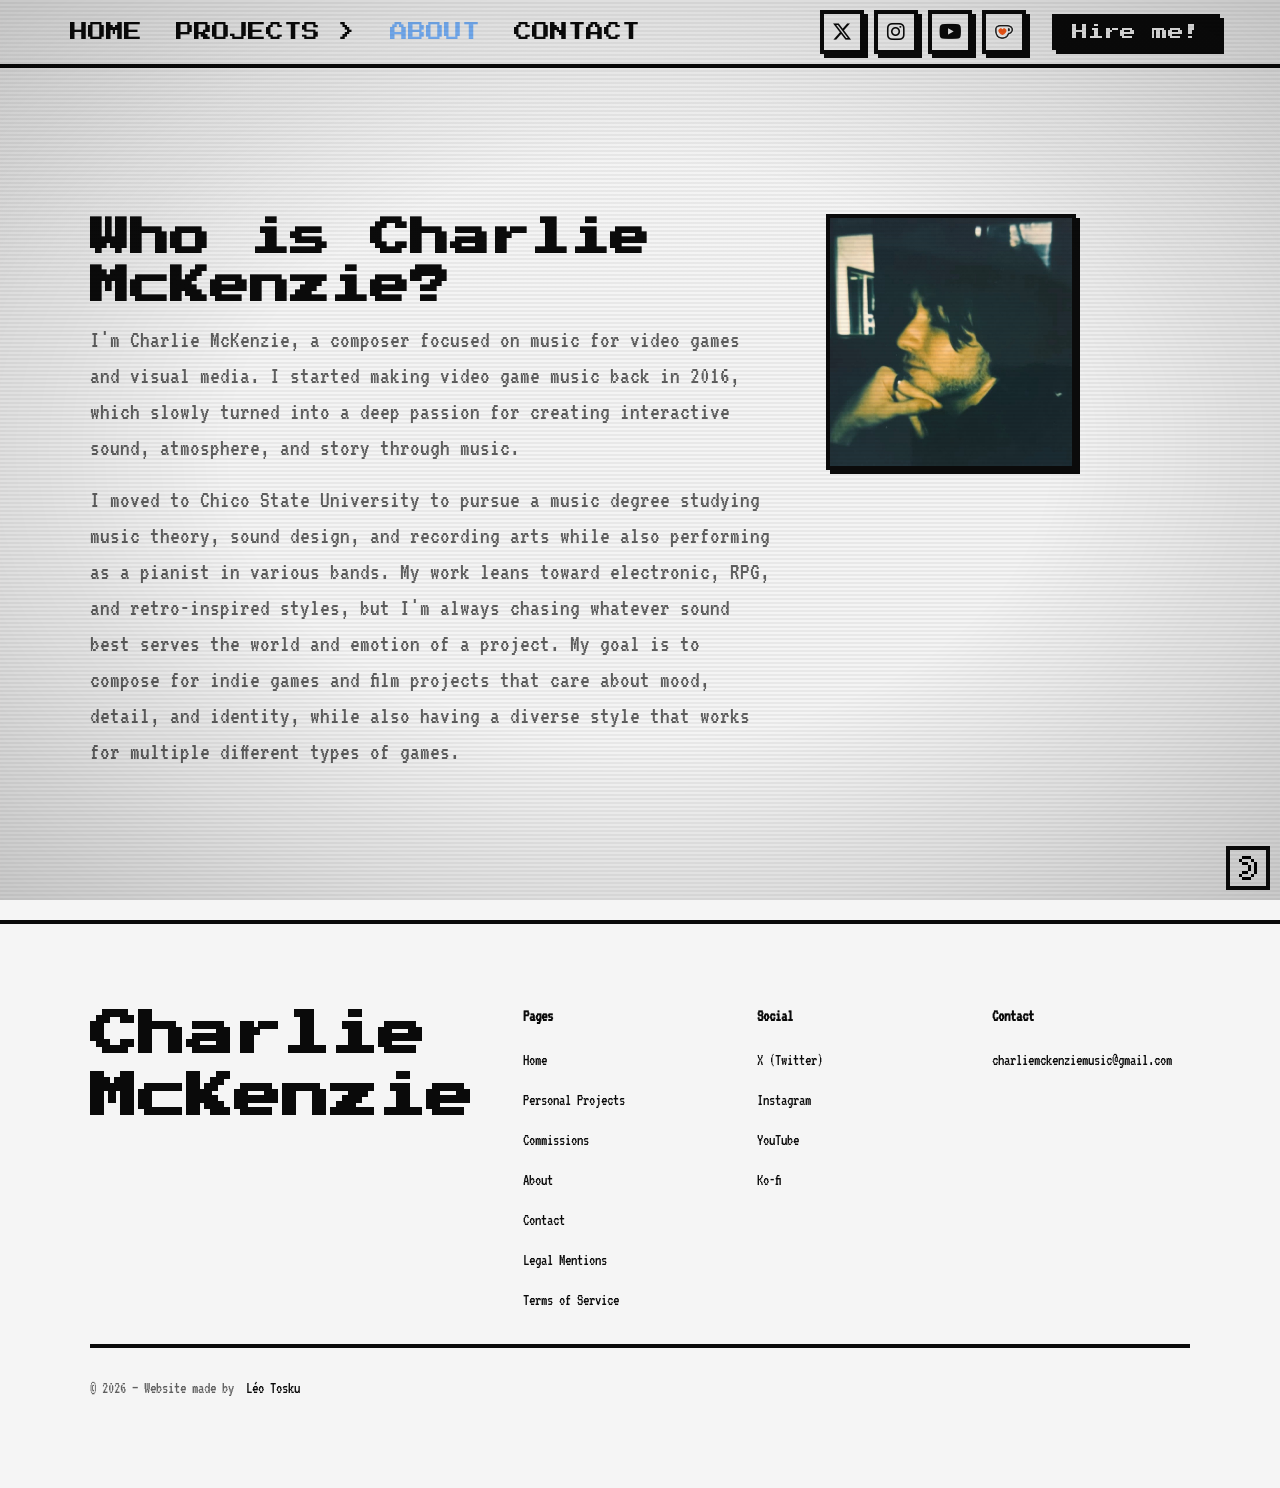
==== commit 52bc1ac7: "update" ====
--- a/about.html
+++ b/about.html
@@ -3,9 +3,28 @@
 <head>
   <meta charset="utf-8" />
   <meta name="viewport" content="width=device-width, initial-scale=1" />
-  <title>About — Charlie McKenzie</title>
-  <meta name="description" content="Learn about Charlie McKenzie, a composer and sound designer focused on interactive music for video games and visual media." />
+  <title>About Charlie McKenzie — Indie Game & ROM Hack Composer</title>
+  <meta name="description" content="Charlie McKenzie is a video game composer and sound designer from California, specializing in retro, RPG, electronic, and orchestral styles. He has composed music for Super Mario Galaxy 2 mods, indie games, and fan projects since 2016." />
   <link rel="canonical" href="https://www.charliemckenziemusic.com/about.html" />
+  <script type="application/ld+json">
+  {
+    "@context": "https://schema.org",
+    "@type": "Person",
+    "name": "Charlie McKenzie",
+    "jobTitle": "Composer, Producer, Sound Designer",
+    "description": "Composer for video games and visual media specializing in retro, electronic, and RPG-style music. Studied music theory, sound design, and recording arts at Chico State University.",
+    "url": "https://www.charliemckenziemusic.com/",
+    "image": "https://www.charliemckenziemusic.com/assets/images/pfp.png",
+    "alumniOf": { "@type": "CollegeOrUniversity", "name": "California State University, Chico" },
+    "knowsAbout": ["Music Composition", "Sound Design", "Video Game Music", "Film Scoring", "Chiptune", "Audio Production", "RPG Music", "Retro Game Music"],
+    "sameAs": [
+      "https://www.youtube.com/@cmckenziemusic",
+      "https://soundcloud.com/charliemckenzie",
+      "https://x.com/solargress",
+      "https://instagram.com/solargress"
+    ]
+  }
+  </script>
   <link rel="icon" type="image/png" href="favicon.png" />
   <link rel="preconnect" href="https://fonts.googleapis.com" />
   <link rel="preconnect" href="https://fonts.gstatic.com" crossorigin />
@@ -13,7 +32,8 @@
   <link rel="stylesheet" href="assets/css/styles.css" />
   <link rel="stylesheet" href="assets/css/mobile.css" />
   <link rel="preconnect" href="https://cdnjs.cloudflare.com" />
-  <link rel="stylesheet" href="https://cdnjs.cloudflare.com/ajax/libs/font-awesome/6.5.1/css/all.min.css" />
+  <link rel="stylesheet" href="https://cdnjs.cloudflare.com/ajax/libs/font-awesome/6.5.1/css/all.min.css" media="print" onload="this.media='all'" />
+  <noscript><link rel="stylesheet" href="https://cdnjs.cloudflare.com/ajax/libs/font-awesome/6.5.1/css/all.min.css" /></noscript>
 </head>
 <body>
   <header id="site-header"></header>
@@ -62,7 +82,7 @@
   <script src="assets/js/projects.js" defer></script>
   <script src="assets/js/crt.js" defer></script>
   <script src="assets/js/main.js" defer></script>
-  <script src='https://storage.ko-fi.com/cdn/scripts/overlay-widget.js' defer></script>
-  <script defer> kofiWidgetOverlay.draw('solargress', { 'type': 'floating-chat', 'floating-chat.donateButton.text': 'Support me', 'floating-chat.donateButton.background-color': '#323842', 'floating-chat.donateButton.text-color': '#fff' }); </script>
+  <script src='https://storage.ko-fi.com/cdn/scripts/overlay-widget.js'></script>
+  <script> kofiWidgetOverlay.draw('solargress', { 'type': 'floating-chat', 'floating-chat.donateButton.text': 'Support me', 'floating-chat.donateButton.background-color': '#323842', 'floating-chat.donateButton.text-color': '#fff' }); </script>
 </body>
 </html>
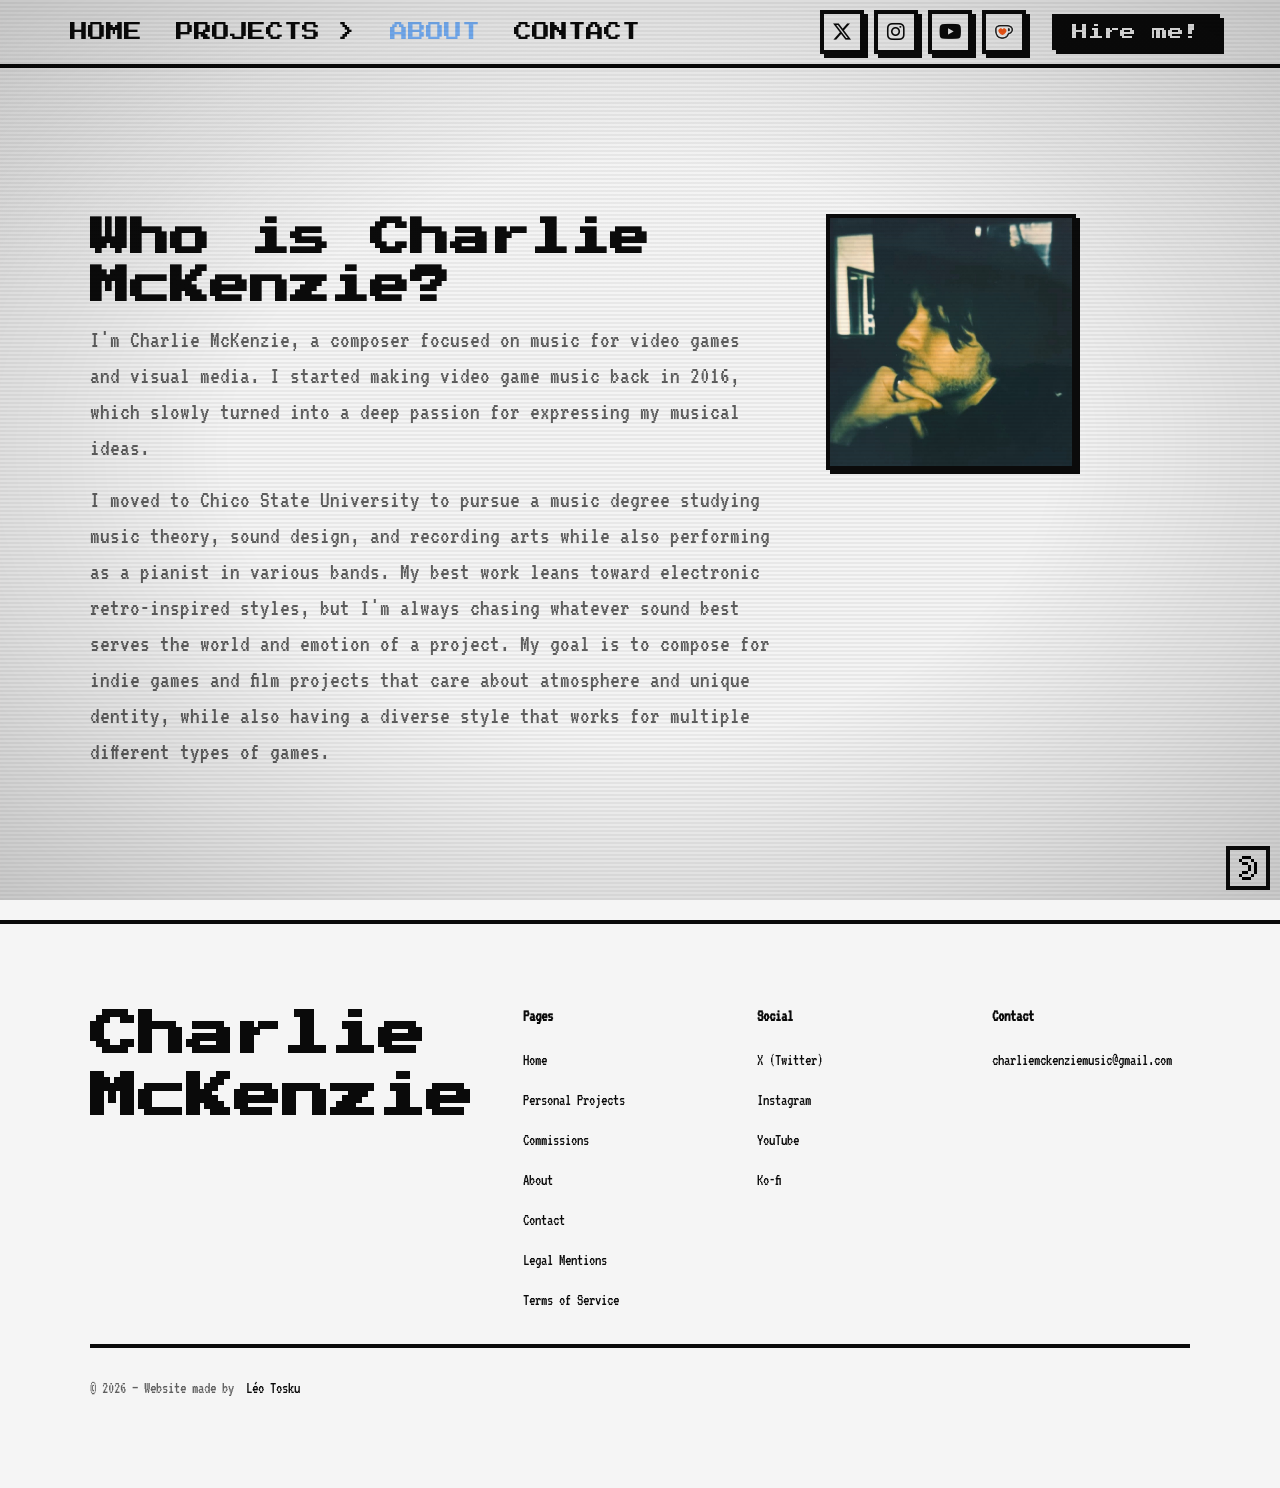
==== commit 8038dc5c: "Revise meta tags and personal description in about.html Updated title and description meta tags for " ====
--- a/about.html
+++ b/about.html
@@ -3,8 +3,8 @@
 <head>
   <meta charset="utf-8" />
   <meta name="viewport" content="width=device-width, initial-scale=1" />
-  <title>About Charlie McKenzie — Indie Game & ROM Hack Composer</title>
-  <meta name="description" content="Charlie McKenzie is a video game composer and sound designer from California, specializing in retro, RPG, electronic, and orchestral styles. He has composed music for Super Mario Galaxy 2 mods, indie games, and fan projects since 2016." />
+  <title>About Charlie McKenzie — Composer For Visual Media</title>
+  <meta name="description" content="I'm Charlie, a composer from California who specializes in video game and film scoring. I started making music in 2016, and slowly expanded my skills using Logic Pro. For the last 5 years, I have worked with various clients through commissions, scoring for films, game jams, and small independent projects. I can do a variety of styles, from more electronic chiptune to dark and orchestral. I am currently persuing a degree in Recording Arts at Chico State University, and have a film scoring certificate from Utrecht Summer School. />
   <link rel="canonical" href="https://www.charliemckenziemusic.com/about.html" />
   <script type="application/ld+json">
   {
@@ -12,7 +12,7 @@
     "@type": "Person",
     "name": "Charlie McKenzie",
     "jobTitle": "Composer, Producer, Sound Designer",
-    "description": "Composer for video games and visual media specializing in retro, electronic, and RPG-style music. Studied music theory, sound design, and recording arts at Chico State University.",
+    "description": "Composer for video games and visual media specializing in retro, electronic, orchestral, and RPG-style music. Studied music theory, sound design, and recording arts at Chico State University.",
     "url": "https://www.charliemckenziemusic.com/",
     "image": "https://www.charliemckenziemusic.com/assets/images/pfp.png",
     "alumniOf": { "@type": "CollegeOrUniversity", "name": "California State University, Chico" },
@@ -61,10 +61,10 @@
             </div>
             <div class="about-layout__description">
               <p>
-                I'm Charlie McKenzie, a composer focused on music for video games and visual media. I started making video game music back in 2016, which slowly turned into a deep passion for creating interactive sound, atmosphere, and story through music.
+                I'm Charlie McKenzie, a composer focused on music for video games and visual media. I started making video game music back in 2016, which slowly turned into a deep passion for expressing my musical ideas.
               </p>
               <p>
-                I moved to Chico State University to pursue a music degree studying music theory, sound design, and recording arts while also performing as a pianist in various bands. My work leans toward electronic, RPG, and retro-inspired styles, but I'm always chasing whatever sound best serves the world and emotion of a project. My goal is to compose for indie games and film projects that care about mood, detail, and identity, while also having a diverse style that works for multiple different types of games.
+                I moved to Chico State University to pursue a music degree studying music theory, sound design, and recording arts while also performing as a pianist in various bands. My best work leans toward electronic retro-inspired styles, but I'm always chasing whatever sound best serves the world and emotion of a project. My goal is to compose for indie games and film projects that care about atmosphere and unique dentity, while also having a diverse style that works for multiple different types of games.
               </p>
             </div>
           </div>
@@ -82,7 +82,7 @@
   <script src="assets/js/projects.js" defer></script>
   <script src="assets/js/crt.js" defer></script>
   <script src="assets/js/main.js" defer></script>
-  <script src='https://storage.ko-fi.com/cdn/scripts/overlay-widget.js'></script>
+  <script src='https://storage.ko-fi.com/cdn/scripts/overlay-widget.js' defer></script>
   <script> kofiWidgetOverlay.draw('solargress', { 'type': 'floating-chat', 'floating-chat.donateButton.text': 'Support me', 'floating-chat.donateButton.background-color': '#323842', 'floating-chat.donateButton.text-color': '#fff' }); </script>
 </body>
 </html>
--- a/assets/css/styles.css
+++ b/assets/css/styles.css
@@ -969,6 +969,7 @@
   margin: 0 auto;
   aspect-ratio: auto;
   height: auto;
+  outline: var(--border-thick);
 }
 
 .testimonials {
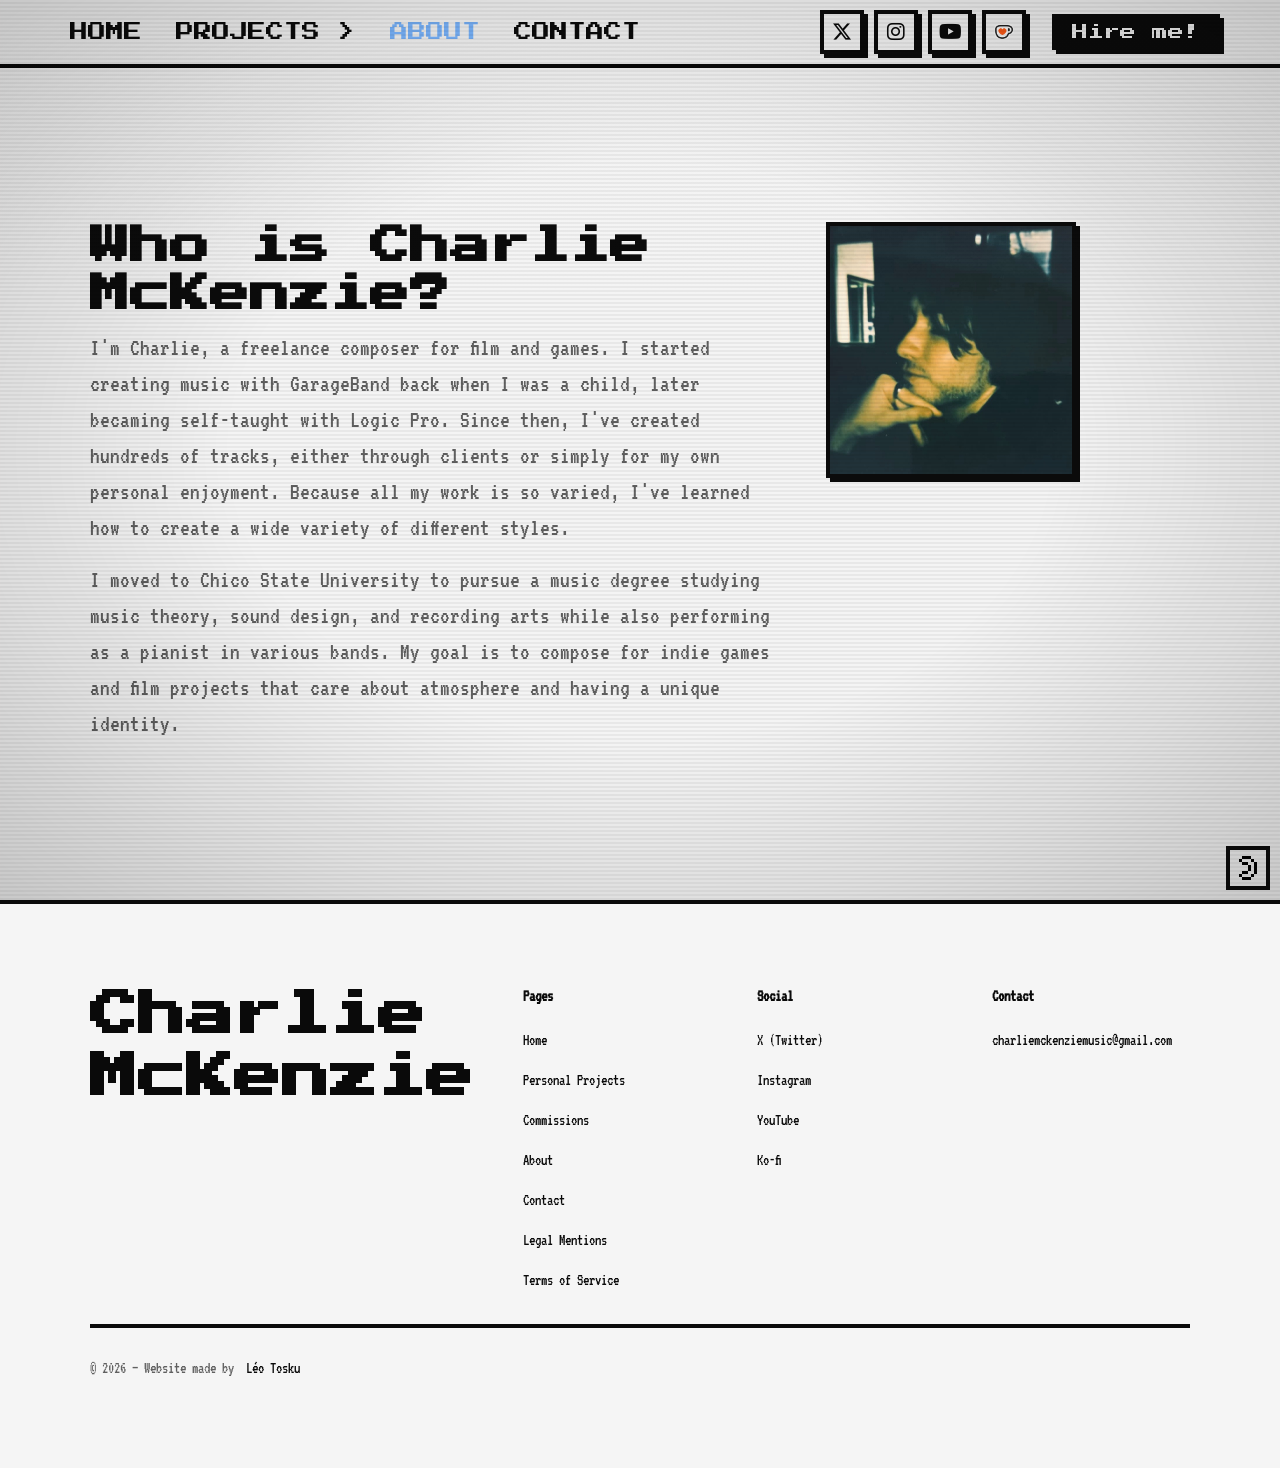
==== commit f06c0708: "Update about.html" ====
--- a/about.html
+++ b/about.html
@@ -4,7 +4,7 @@
   <meta charset="utf-8" />
   <meta name="viewport" content="width=device-width, initial-scale=1" />
   <title>About Charlie McKenzie — Composer For Visual Media</title>
-  <meta name="description" content="I'm Charlie, a composer from California who specializes in video game and film scoring. I started making music in 2016, and slowly expanded my skills using Logic Pro. For the last 5 years, I have worked with various clients through commissions, scoring for films, game jams, and small independent projects. I can do a variety of styles, from more electronic chiptune to dark and orchestral. I am currently persuing a degree in Recording Arts at Chico State University, and have a film scoring certificate from Utrecht Summer School. />
+  <meta name="description" content="I'm Charlie, a freelance composer for film and games. I started creating music with GarageBand back when I was a child, later becaming self-taught with Logic Pro. Since then, I've created hundreds of tracks, either through clients or simply for my own personal enjoyment. Because all my work is so varied, I've learned how to create a wide variety of different styles. />
   <link rel="canonical" href="https://www.charliemckenziemusic.com/about.html" />
   <script type="application/ld+json">
   {
@@ -61,10 +61,10 @@
             </div>
             <div class="about-layout__description">
               <p>
-                I'm Charlie McKenzie, a composer focused on music for video games and visual media. I started making video game music back in 2016, which slowly turned into a deep passion for expressing my musical ideas.
+                I'm Charlie, a freelance composer for film and games. I started creating music with GarageBand back when I was a child, later becaming self-taught with Logic Pro. Since then, I've created hundreds of tracks, either through clients or simply for my own personal enjoyment. Because all my work is so varied, I've learned how to create a wide variety of different styles. 
               </p>
               <p>
-                I moved to Chico State University to pursue a music degree studying music theory, sound design, and recording arts while also performing as a pianist in various bands. My best work leans toward electronic retro-inspired styles, but I'm always chasing whatever sound best serves the world and emotion of a project. My goal is to compose for indie games and film projects that care about atmosphere and unique dentity, while also having a diverse style that works for multiple different types of games.
+                I moved to Chico State University to pursue a music degree studying music theory, sound design, and recording arts while also performing as a pianist in various bands. My goal is to compose for indie games and film projects that care about atmosphere and having a unique identity. 
               </p>
             </div>
           </div>
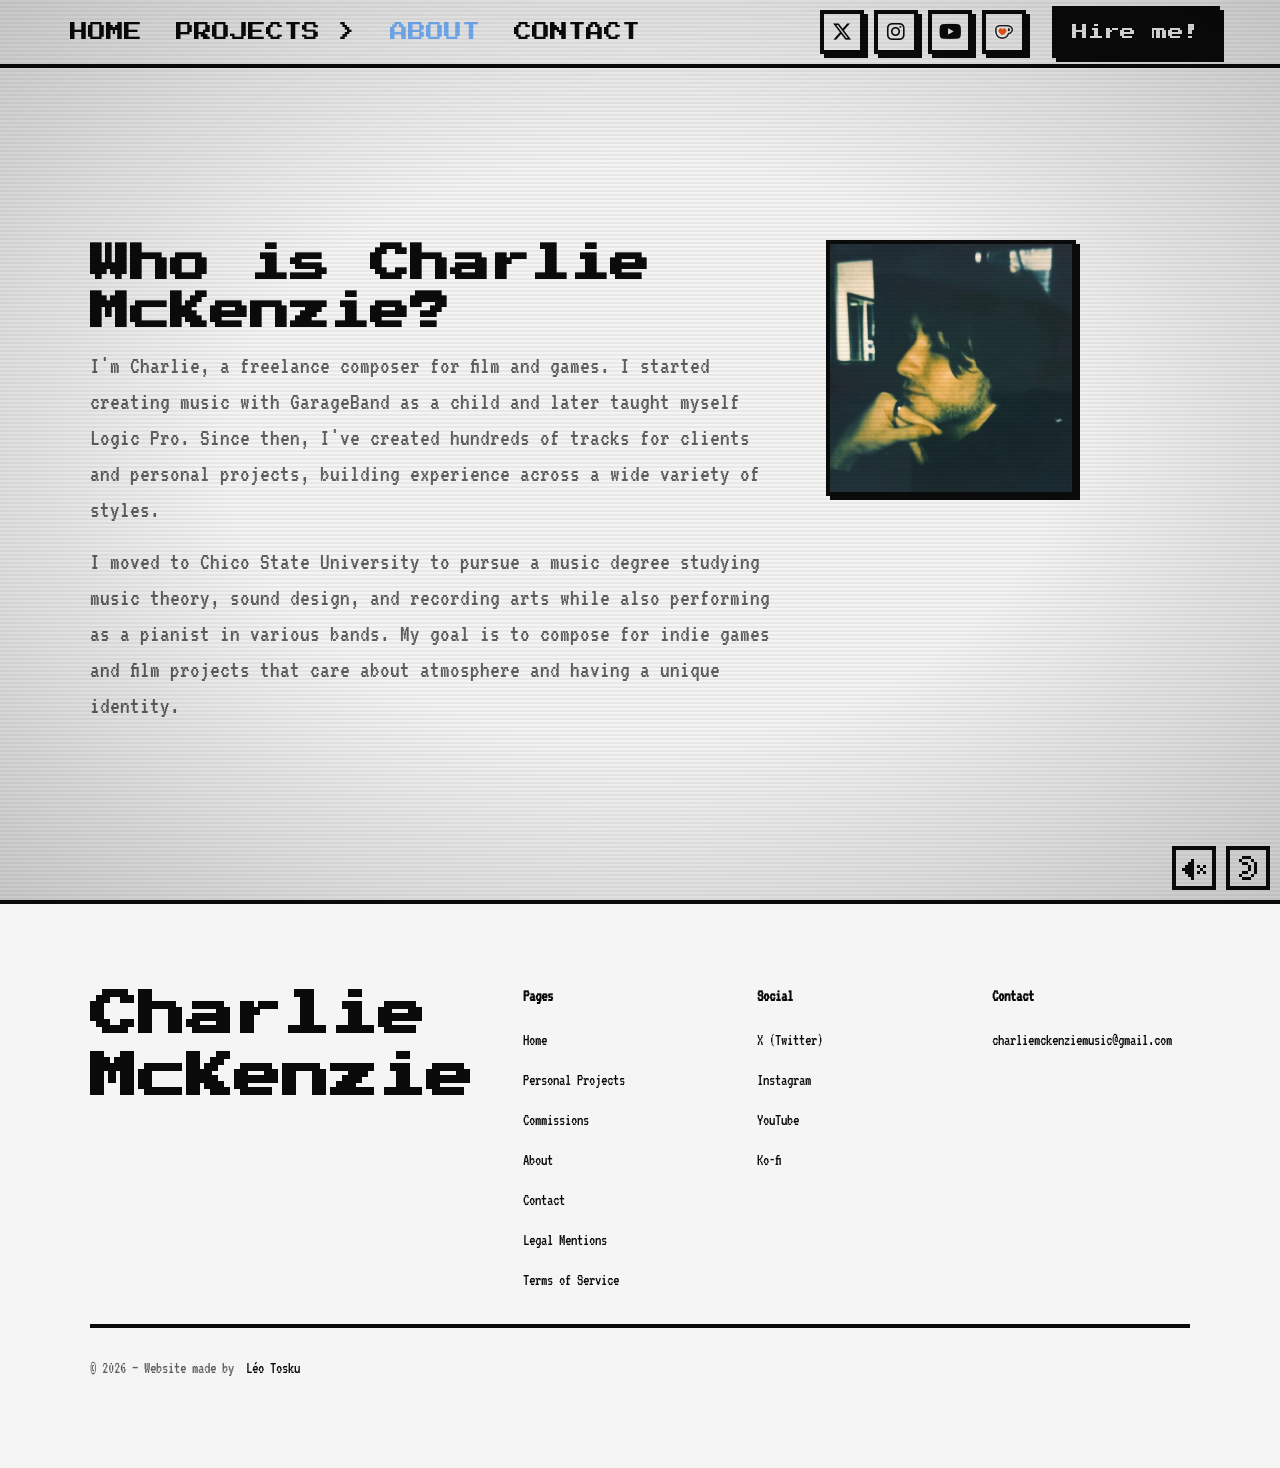
==== commit 5e3e9c1b: "update" ====
--- a/about.html
+++ b/about.html
@@ -3,8 +3,20 @@
 <head>
   <meta charset="utf-8" />
   <meta name="viewport" content="width=device-width, initial-scale=1" />
-  <title>About Charlie McKenzie — Composer For Visual Media</title>
-  <meta name="description" content="I'm Charlie, a freelance composer for film and games. I started creating music with GarageBand back when I was a child, later becaming self-taught with Logic Pro. Since then, I've created hundreds of tracks, either through clients or simply for my own personal enjoyment. Because all my work is so varied, I've learned how to create a wide variety of different styles. />
+  
+  <script>
+    try {
+      const target = sessionStorage.getItem('page-transition-target');
+      const current = new URL(location.href);
+      current.hash = '';
+      if (target === current.href && !matchMedia('(prefers-reduced-motion: reduce)').matches) {
+        document.documentElement.classList.add('page-transition-pending');
+        window.__pageTransitionSafetyTimer = setTimeout(() => document.documentElement.classList.remove('page-transition-pending'), 3000);
+      }
+    } catch {}
+  </script>
+<title>About Charlie McKenzie — Composer For Visual Media</title>
+  <meta name="description" content="Charlie McKenzie composes music for games and film in chiptune, orchestral, electronic, and RPG styles. He studied music theory, sound design, and recording arts at Chico State." />
   <link rel="canonical" href="https://www.charliemckenziemusic.com/about.html" />
   <script type="application/ld+json">
   {
@@ -61,7 +73,7 @@
             </div>
             <div class="about-layout__description">
               <p>
-                I'm Charlie, a freelance composer for film and games. I started creating music with GarageBand back when I was a child, later becaming self-taught with Logic Pro. Since then, I've created hundreds of tracks, either through clients or simply for my own personal enjoyment. Because all my work is so varied, I've learned how to create a wide variety of different styles. 
+                I'm Charlie, a freelance composer for film and games. I started creating music with GarageBand as a child and later taught myself Logic Pro. Since then, I've created hundreds of tracks for clients and personal projects, building experience across a wide variety of styles.
               </p>
               <p>
                 I moved to Chico State University to pursue a music degree studying music theory, sound design, and recording arts while also performing as a pianist in various bands. My goal is to compose for indie games and film projects that care about atmosphere and having a unique identity. 
@@ -77,12 +89,12 @@
   </main>
 
   <footer id="site-footer"></footer>
+  <script src="assets/js/sound.js" defer></script>
   <script src="assets/js/nav.js" defer></script>
   <script src="assets/js/theme.js" defer></script>
-  <script src="assets/js/projects.js" defer></script>
-  <script src="assets/js/crt.js" defer></script>
+  <script src="assets/js/transition.js" defer></script>
   <script src="assets/js/main.js" defer></script>
-  <script src='https://storage.ko-fi.com/cdn/scripts/overlay-widget.js' defer></script>
-  <script> kofiWidgetOverlay.draw('solargress', { 'type': 'floating-chat', 'floating-chat.donateButton.text': 'Support me', 'floating-chat.donateButton.background-color': '#323842', 'floating-chat.donateButton.text-color': '#fff' }); </script>
+  <script src="https://storage.ko-fi.com/cdn/scripts/overlay-widget.js" defer></script>
+  <script src="assets/js/kofi.js" defer></script>
 </body>
 </html>
--- a/assets/css/styles.css
+++ b/assets/css/styles.css
@@ -1,6 +1,7 @@
 :root {
   --bg: #f5f5f5;
   --text: #0a0a0a;
+  --text-color: var(--text);
   --muted: #606060;
   --line: var(--text);
   --surface: var(--bg);
@@ -13,7 +14,7 @@
   --font-body: 'VT323', monospace;
   --border-thick: 4px solid var(--text);
   --shadow-flat: 4px 4px 0 var(--text);
-  --active-bg: #00000020;
+  --active-bg: #00000010;
   --cta-bg: var(--text);
   --cta-text: var(--white);
   --cta-accent: var(--accent-gradient);
@@ -44,6 +45,50 @@
   display: none;
 }
 
+.page-transition-pending body > :not(.page-transition) {
+  visibility: hidden;
+}
+
+.page-transition {
+  position: fixed;
+  inset: 0;
+  z-index: 2147483647;
+  display: grid;
+  overflow: hidden;
+  pointer-events: auto;
+}
+
+.page-transition__pixel {
+  min-width: 0;
+  min-height: 0;
+  background: var(--text-color);
+  transform-origin: center;
+}
+
+.page-transition__title {
+  position: absolute;
+  top: 50%;
+  left: 50%;
+  z-index: 1;
+  width: min(84vw, 1000px);
+  margin: 0;
+  color: var(--bg);
+  font-family: var(--font-pixel);
+  font-size: clamp(16px, 3vw, 40px);
+  font-weight: 400;
+  line-height: 1.2;
+  text-align: center;
+  overflow-wrap: anywhere;
+  opacity: 0;
+  pointer-events: none;
+  transform: translate(-50%, -50%);
+  transition: opacity 180ms ease;
+}
+
+.page-transition__title.is-visible {
+  opacity: 1;
+}
+
 /* Utility classes */
 .mt-32 {
   margin-top: 32px;
@@ -80,10 +125,6 @@
 html,
 body {
   height: 100%;
-}
-
-html {
-  scroll-behavior: smooth;
 }
 
 body {
@@ -208,7 +249,8 @@
 }
 
 
-.theme-toggle[aria-pressed="true"] {
+.theme-toggle[aria-pressed="true"],
+.sound-toggle[aria-pressed="true"] {
   background: var(--bg);
 }
 
@@ -741,9 +783,13 @@
   margin-top: 24px;
 }
 
+.project-media.hidden {
+  display: none;
+}
+
 .project-desc {
+  margin-top: 24px;
   text-align: center;
-  margin-top: 24px;
 }
 
 .project-content {
@@ -893,6 +939,31 @@
 .card.placeholder {
   background: var(--active-bg);
   cursor: default;
+}
+
+#personal-grid .card.placeholder[data-tooltip]::after,
+#commissions-grid .card.placeholder[data-tooltip]::after {
+  content: attr(data-tooltip);
+  position: absolute;
+  top: 50%;
+  left: 50%;
+  z-index: 1;
+  color: var(--text);
+  font-family: var(--font-pixel);
+  font-size: clamp(7px, 1vw, 9px);
+  line-height: 1.5;
+  text-align: center;
+  white-space: nowrap;
+  opacity: 0;
+  pointer-events: none;
+  transform: translate(-50%, -40%);
+  transition: opacity 160ms ease, transform 160ms ease;
+}
+
+#personal-grid .card.placeholder[data-tooltip]:hover::after,
+#commissions-grid .card.placeholder[data-tooltip]:hover::after {
+  opacity: 1;
+  transform: translate(-50%, -50%);
 }
 
 .card__img {
@@ -1083,7 +1154,8 @@
   white-space: nowrap;
 }
 
-#theme-toggle {
+#theme-toggle,
+#sound-toggle {
   width: 44px;
   height: 44px;
 }
@@ -1118,7 +1190,8 @@
   box-shadow: 2px 2px 0 var(--text);
 }
 
-.theme-toggle {
+.theme-toggle,
+.sound-toggle {
   position: fixed;
   right: 10px;
   bottom: 10px;
@@ -1139,31 +1212,76 @@
   transform-origin: center;
 }
 
+.sound-toggle {
+  right: 64px;
+}
+
 .theme-toggle:hover,
-.theme-toggle:focus {
+.theme-toggle:focus,
+.sound-toggle:hover,
+.sound-toggle:focus {
   transform: translateY(-5px) scale(1.15);
 }
 
-.theme-toggle i {
+.theme-toggle i,
+.sound-toggle i {
   font-size: 32px;
   line-height: 1;
   display: inline-block;
 }
 
+.theme-toggle__icon {
+  display: block;
+  width: 24px;
+  height: 24px;
+  background-color: currentColor;
+}
+
+.sound-toggle__icon {
+  display: block;
+  width: 24px;
+  height: 24px;
+  background-color: currentColor;
+}
+
+.sound-toggle__icon[data-icon="sound-on"] {
+  -webkit-mask: url("../images/icons/sound-on.svg") center / contain no-repeat;
+  mask: url("../images/icons/sound-on.svg") center / contain no-repeat;
+}
+
+.sound-toggle__icon[data-icon="sound-off"] {
+  -webkit-mask: url("../images/icons/sound-off.svg") center / contain no-repeat;
+  mask: url("../images/icons/sound-off.svg") center / contain no-repeat;
+}
+
+.theme-toggle__icon[data-icon="sun"] {
+  -webkit-mask: url("../images/icons/sun.svg") center / contain no-repeat;
+  mask: url("../images/icons/sun.svg") center / contain no-repeat;
+}
+
+.theme-toggle__icon[data-icon="moon"] {
+  -webkit-mask: url("../images/icons/moon.svg") center / contain no-repeat;
+  mask: url("../images/icons/moon.svg") center / contain no-repeat;
+}
+
 .theme-toggle img,
-.theme-toggle svg {
+.theme-toggle svg,
+.sound-toggle img,
+.sound-toggle svg {
   height: 24px;
   display: block;
   object-fit: contain;
   max-width: 100%;
 }
 
-.theme-toggle:focus-visible {
+.theme-toggle:focus-visible,
+.sound-toggle:focus-visible {
   outline: 2px solid var(--focus);
   outline-offset: 2px;
 }
 
-:root[data-theme="dark"] .theme-toggle {
+:root[data-theme="dark"] .theme-toggle,
+:root[data-theme="dark"] .sound-toggle {
   background: var(--surface);
 }
 
@@ -1171,7 +1289,8 @@
   display: inline-flex;
   align-items: center;
   justify-content: center;
-  height: 52px;
+  text-align: center;
+  min-height: 52px;
   padding: 0 28px;
   font-family: var(--font-pixel);
   font-size: 16px;
@@ -1979,4 +2098,4 @@
 
 .legal-card p {
   margin: 0 0 12px 0;
-}+}
